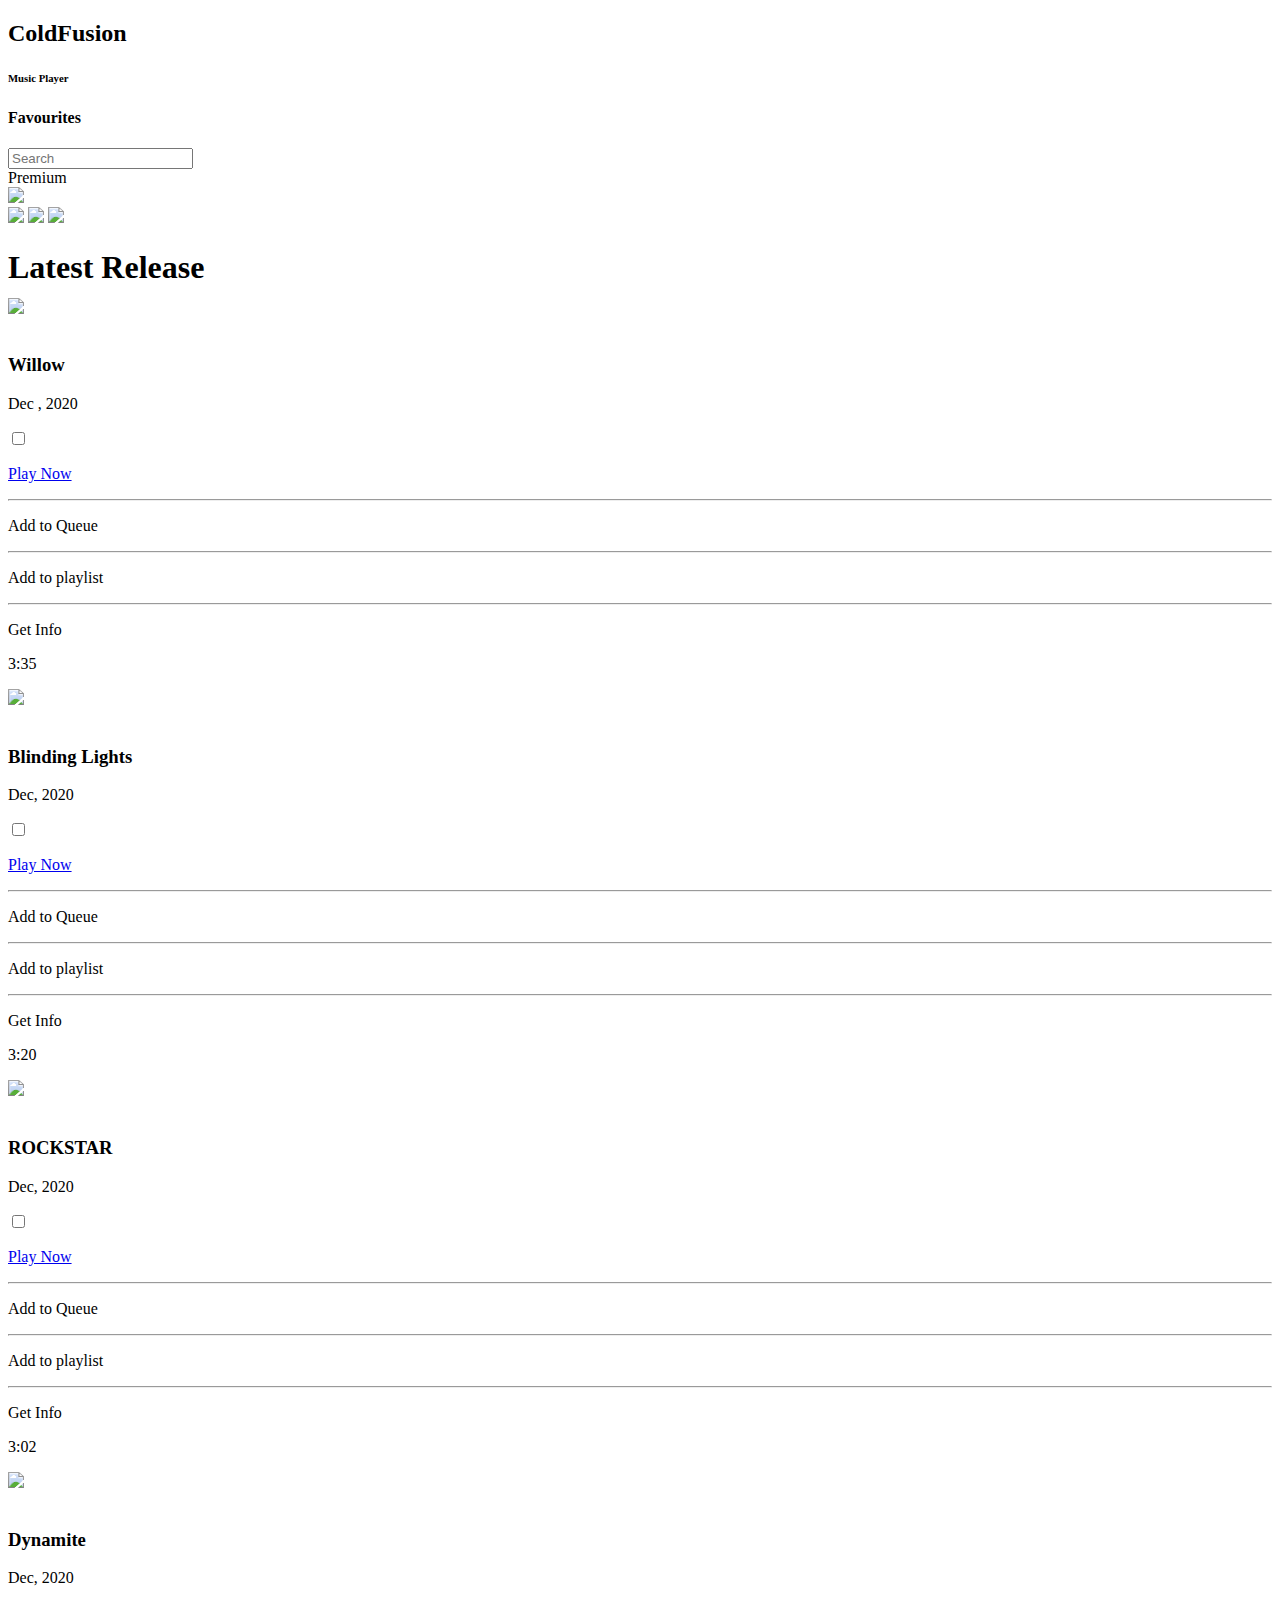
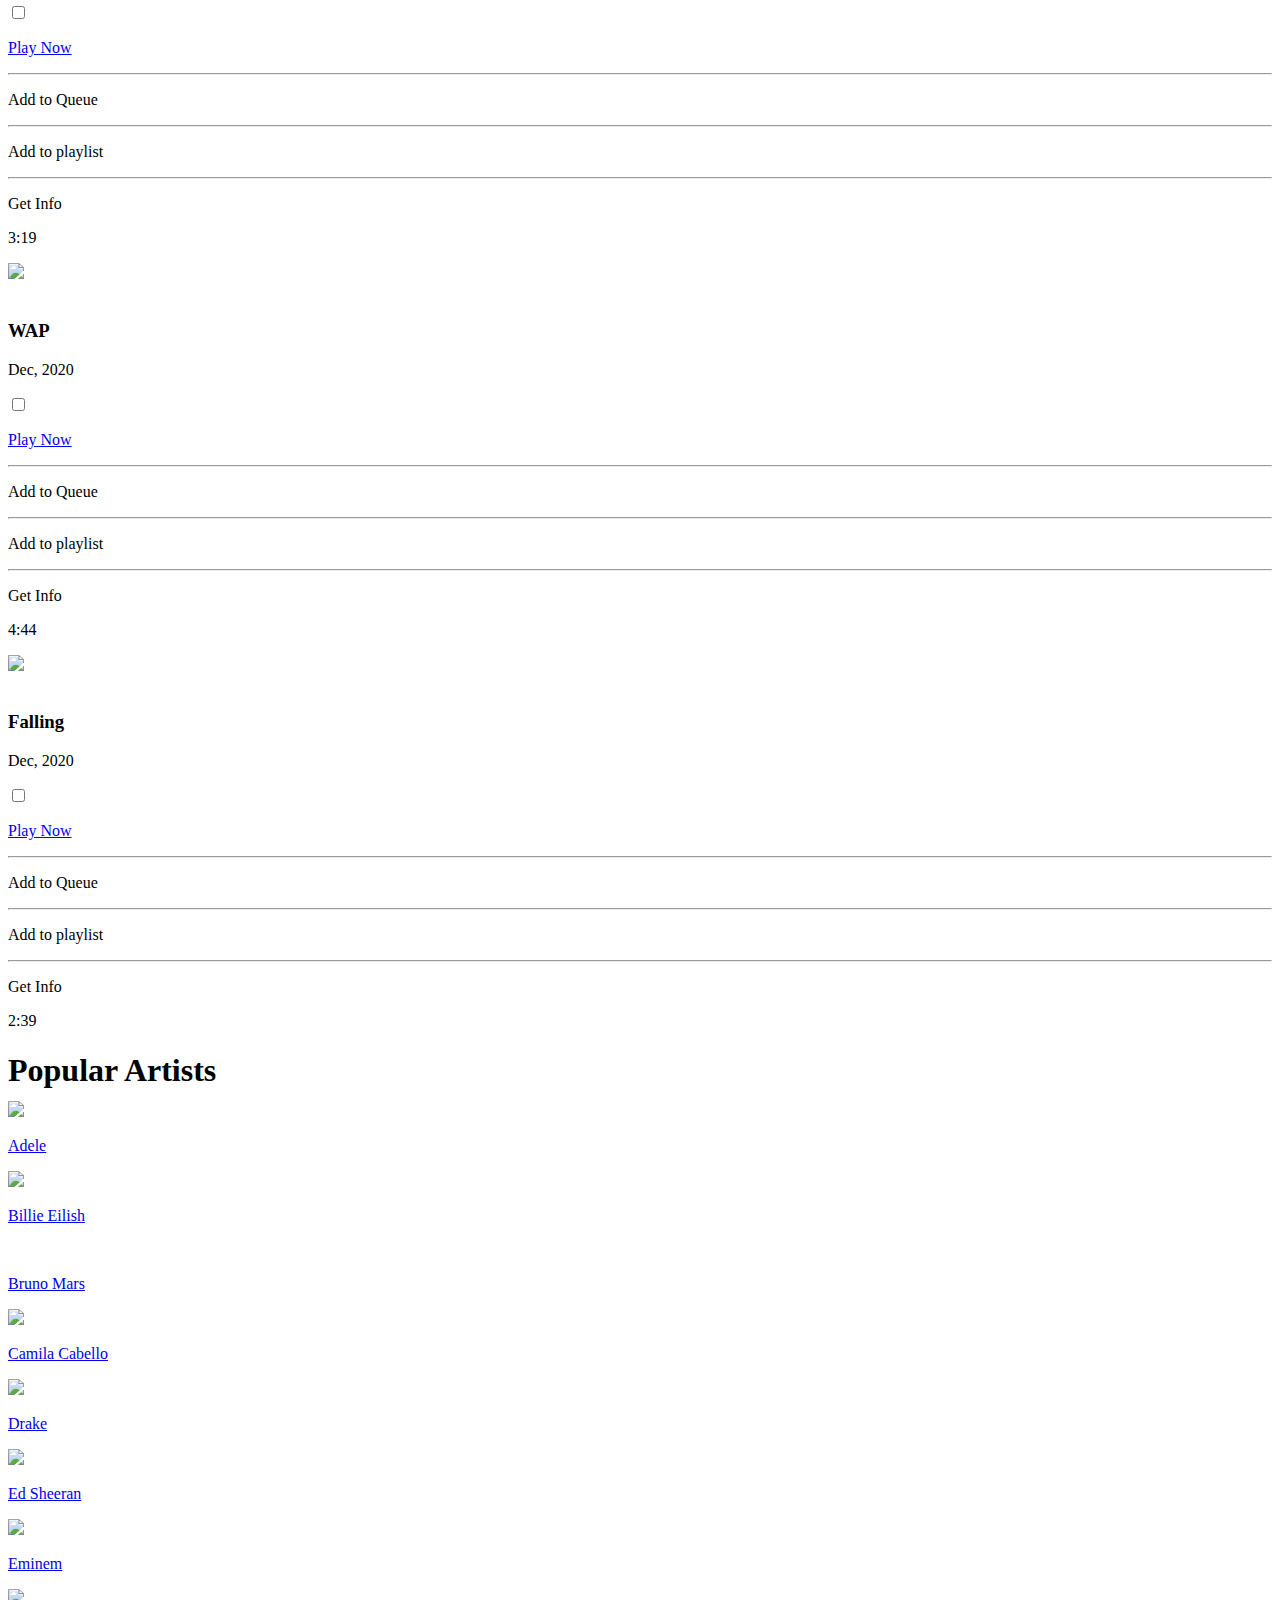
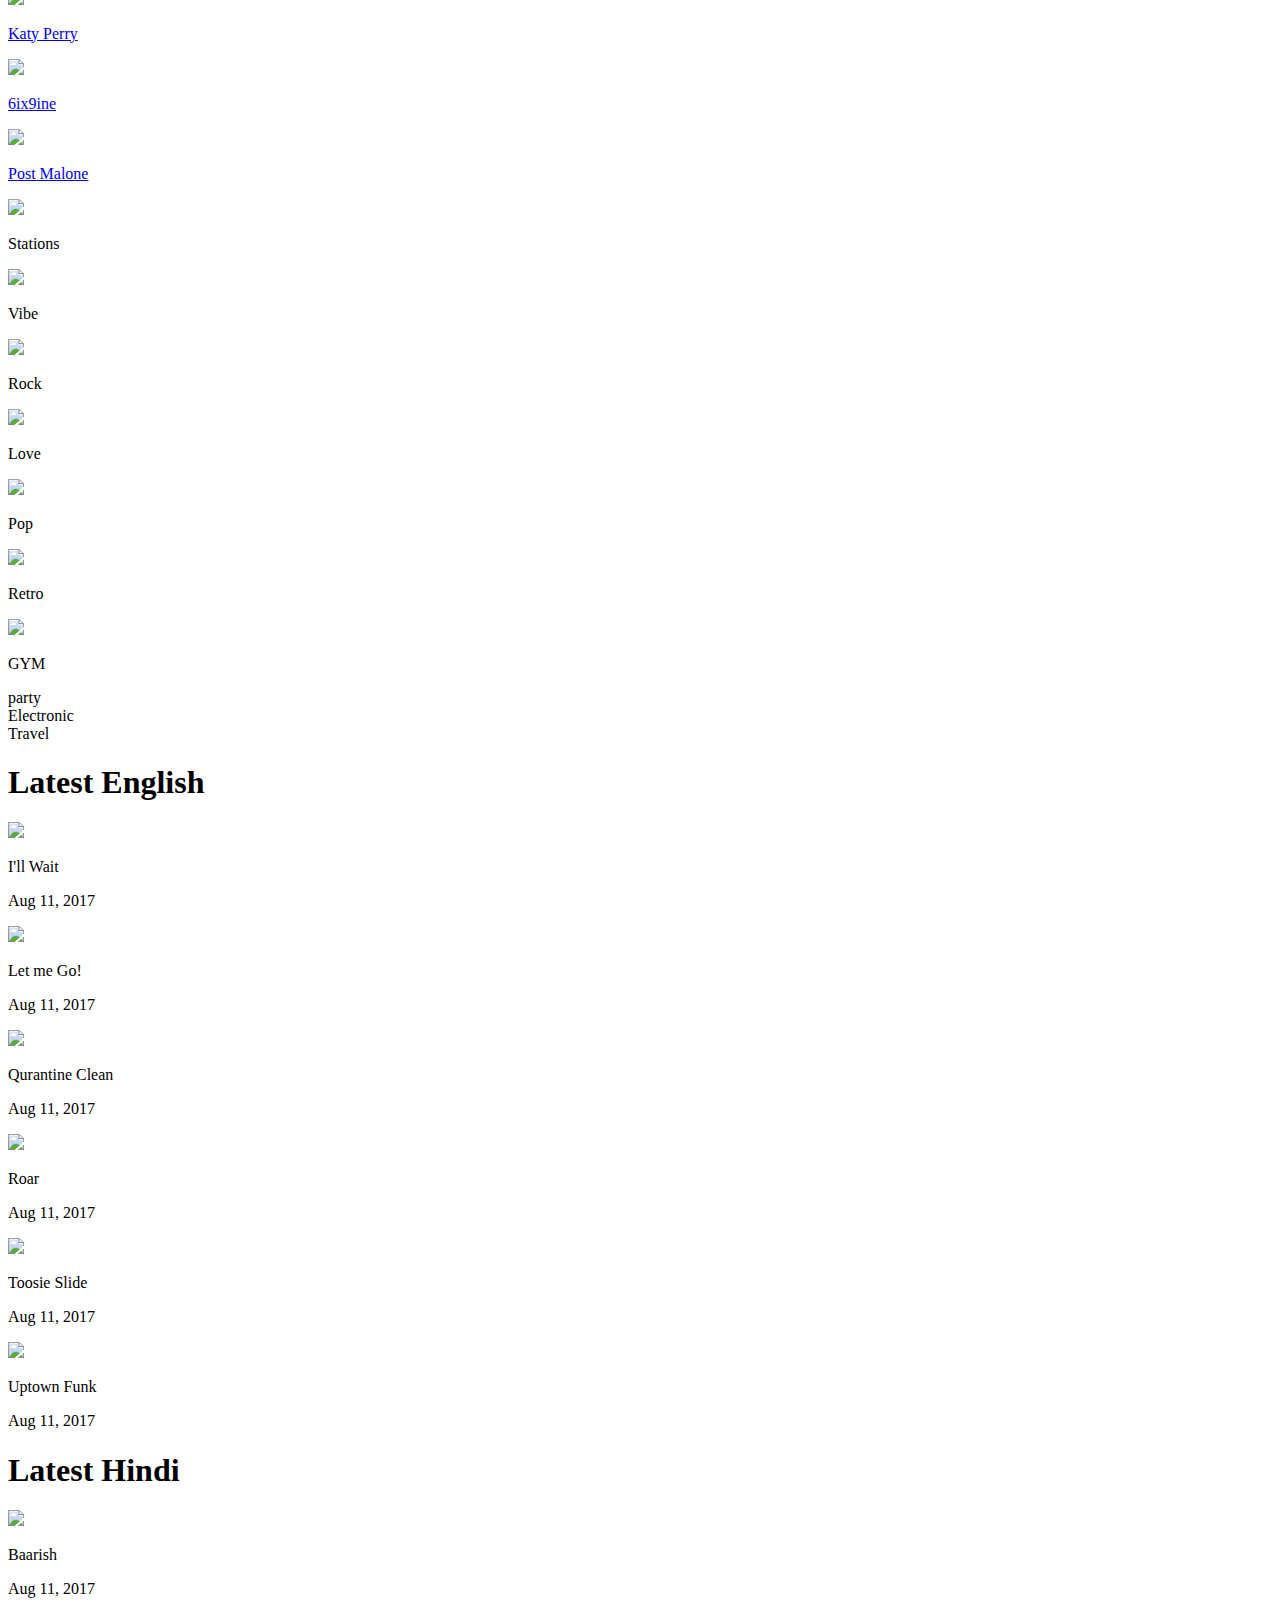
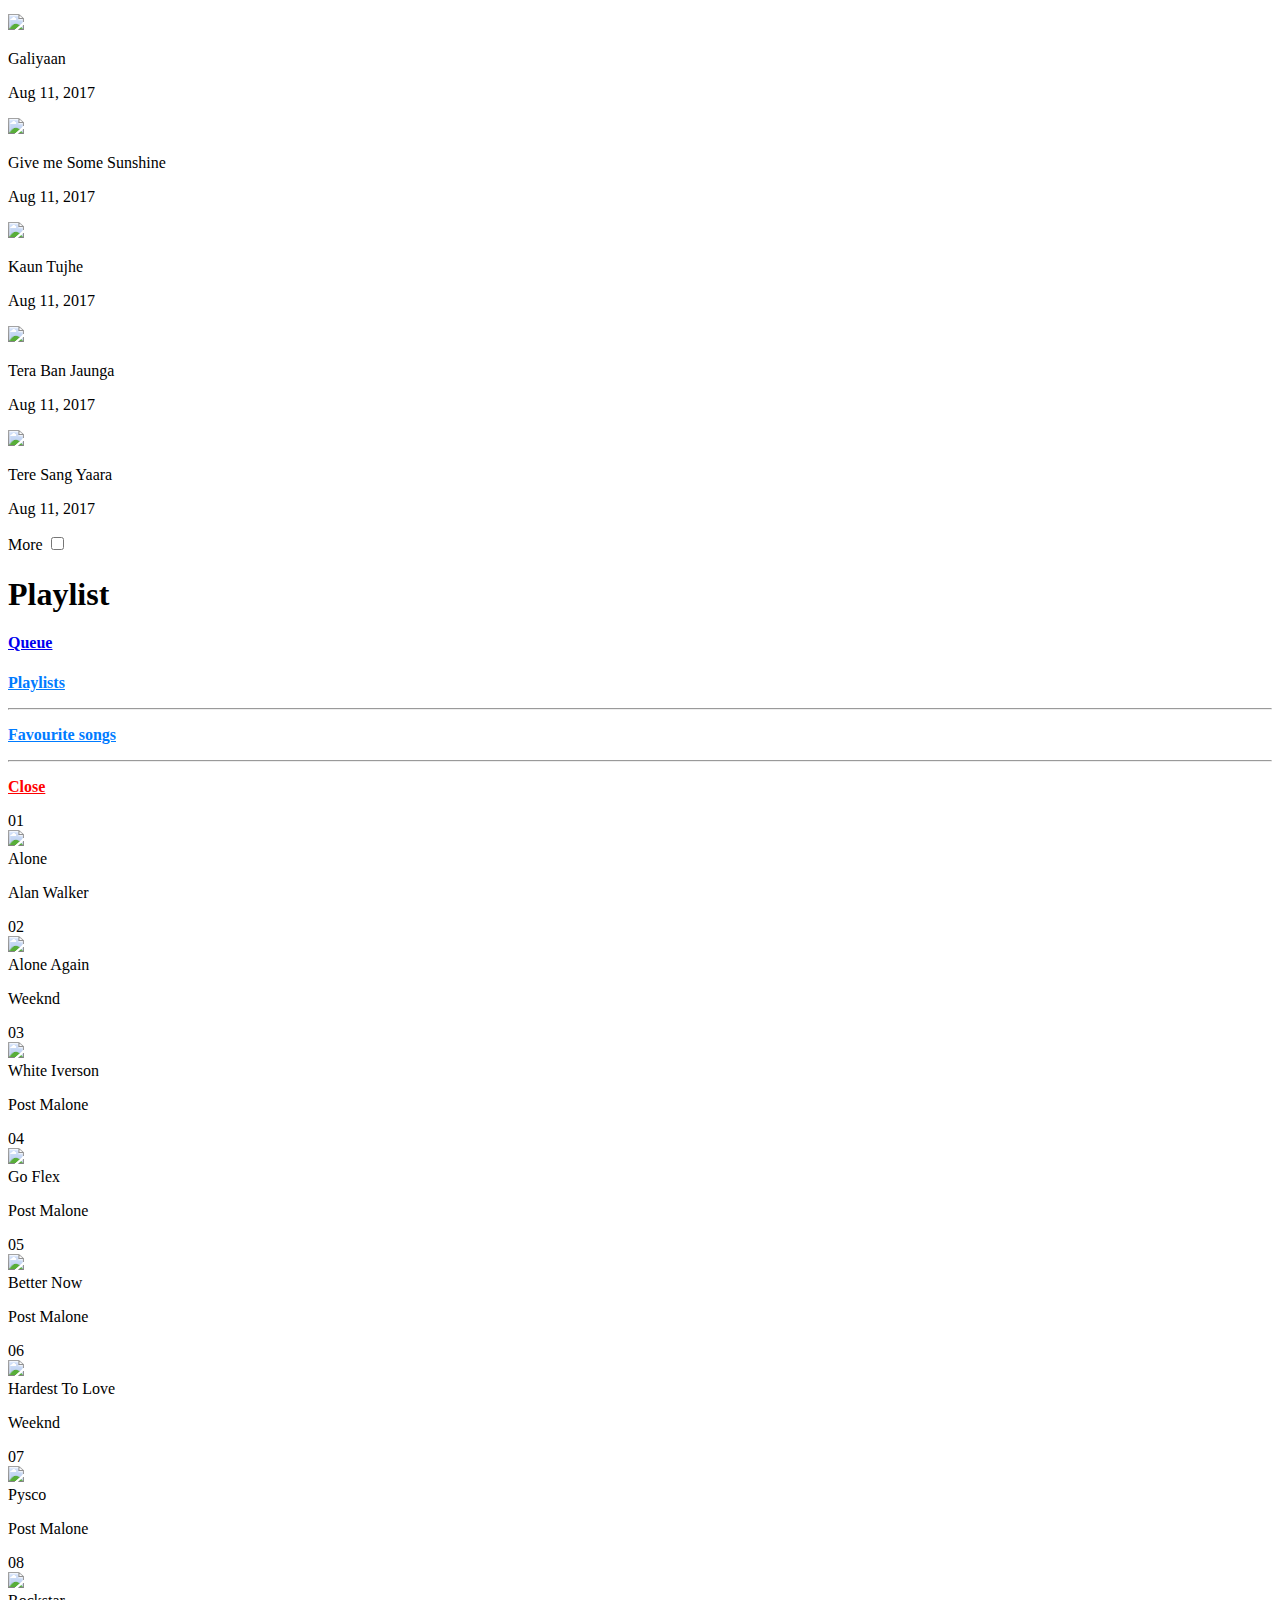
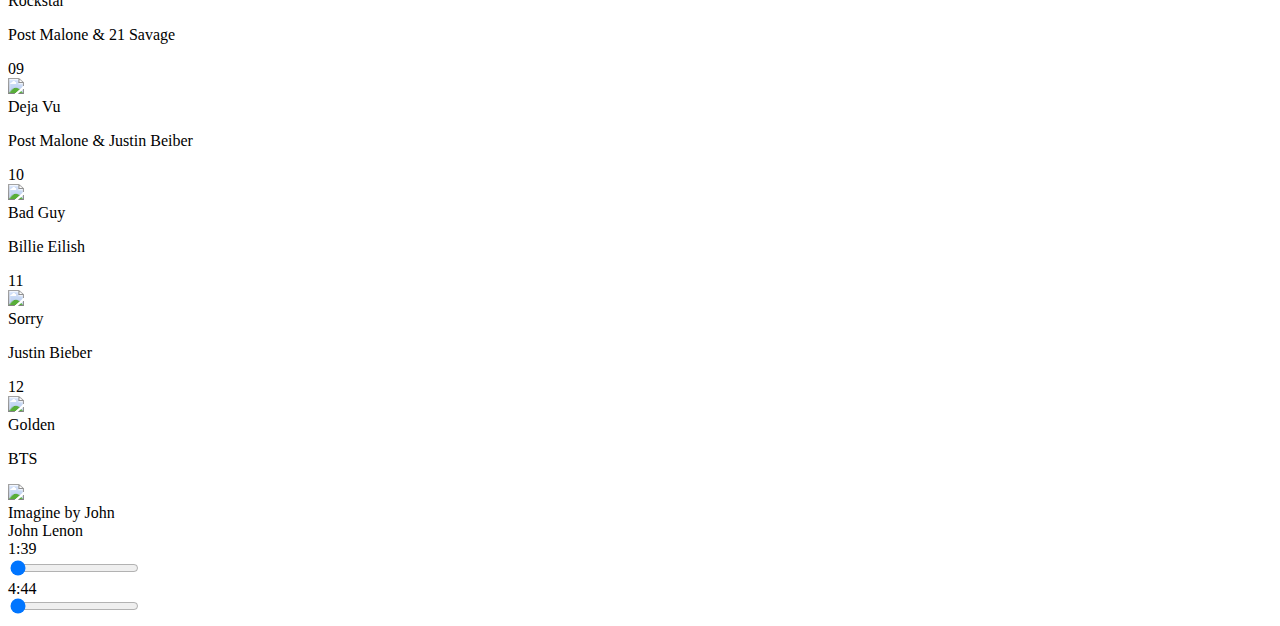
==== index.html @ 22bf4457 "second" ====
<!DOCTYPE html>
<html lang="en">

<head>
    <meta charset="UTF-8">
    <meta name="viewport" content="width=device-width, initial-scale=1.0">
    <title>ColdFusion Music Player</title>
    <!-- it is connected to two stylesheets -->
    <link rel="stylesheet" type="text/css" href="Main.css">
    <!-- <link rel="stylesheet" href="/Main.css"> -->
    <!-- desktop first approach is used for the same. -->
    <!-- this is the style sheet with all the media queries -->
    <link rel="stylesheet" type="text/css" href="/toMakeResponsive.css">
    <!-- this script is just for font awesome fonts -->
    <script src="https://kit.fontawesome.com/2d9b67a497.js" crossorigin="anonymous"></script>
</head>
<!-- body -->

<body>
    <!-- top navigation bar -->
    <nav class="navigation-bar">
        <!--This div contains the logo and title of the page-->
        <div class="title-combo">
            <div class="website-logo">
                <i id="logo" class="rotate fas fa-compact-disc fa-3x"></i>
            </div>
            <div class="website-name">
                <h2>
                    ColdFusion
                </h2>
                <h6>
                    Music Player
                </h6>
            </div>
        </div>
        <!-- this is the animated favourites text -->
        <div class="favs">
            <h4>
                Favourites
            </h4>
        </div>
        <!-- this is for search bar -->
        <div class="search-bar">
            <div>
                <!-- magnifying glass- search icon -->
                <i class="fas fa-search search-ico"></i>
            </div>
            <input type="text" name="search" placeholder="Search">
            <div>
                <!-- mic icon -->
                <i class="fas fa-microphone mic-ico"></i>
            </div>
        </div>
        <!-- this is for notification bell -->
        <div id="premium">
             Premium

        </div>
        <!-- this is for profile picture -->
        <div class="profile-picture">
            <img src="media/profile_picture.png">
        </div>
    </nav>
    <!-- this is the main center part of the page and it is divided into two sections, namely section 1 and section 2-->
    <!-- I have separated these sections using the aside tag for each section -->
    <main>
        <!-- aside section 1 -->
        <aside class="aside section-1">
            <!-- this is for the carousel -->
            <div class="outer-carousel">
                <div class="carousel">
                    <!-- these are the 3 images in the carousel -->
                    <img src="https://a10.gaanacdn.com/gn_img/showcase/6Zxb27K9wN/Zxb2oOgK9w/size_m_1624973444.webp">
                    <img src="https://a10.gaanacdn.com/gn_img/showcase/BZgWoQOK2d/ZgWozZ732d/size_m_1624993210.webp">
                    <img src="https://a10.gaanacdn.com/gn_img/showcase/zLp36PvbrG/Lp36Jwq3rG/size_m_1624380845.webp">
                </div>
            </div>
            <!-- this is the latest release section -->
            <div class="latest-release">
                <h1 style="margin-bottom: 12px;">
                    Latest Release
                </h1>
                <!-- this is the content of the latest release section -->
                <!-- it will contain the "cards" -->
                <div class="latest-release-content">
                    <!-- first card -->
                    <div class="card">
                        <div>
                            <!-- image corresponding to the card -->
                            <img src="media/songs/willow.jpeg">
                            <!-- play button, which will be shown on hover on the card image -->
                            <div class="play-button">
                                <i class="fas fa-play" style="width:45%; height:45%; display:inline-block"></i>
                            </div>
                        </div>
                        <!-- it will contain the name and date of release of the song -->
                        <div class="song-description">
                            <h3>
                                Willow
                            </h3>
                            <p>
                                Dec , 2020
                            </p>
                        </div>
                        <!-- if someone clicks on the three dots, options will be shown to the user for further action -->
                        <div class="options">
                            <label for="latest-release-checkbox"><i class="fas fa-ellipsis-h"></i></label>
                            <input type="checkbox" id="latest-release-checkbox">
                            <div class="latest-release-dropdown">
                                <div class="drop-item">
                                    <!-- if user clicks on play now button, he/she will be taken to the single playlist page -->
                                    <p><i class="fas fa-play-circle"></i> <a href="Single Playlist Screen.html">Play
                                            Now</a></p>
                                </div>
                                <hr>
                                <div class="drop-item">
                                    <p><i class="fas fa-list-ul"></i> Add to Queue</p>
                                </div>
                                <hr>
                                <div class="drop-item">
                                    <p><i class="fas fa-music"></i> Add to playlist</p>
                                </div>
                                <hr>
                                <div class="drop-item">
                                    <p><i class="fas fa-info-circle"></i> Get Info</p>
                                </div>
                            </div>
                            <!-- duration of the song -->
                            <p>
                                3:35
                            </p>
                        </div>
                    </div>
                    <!-- second card -->
                    <div class="card">
                        <div>
                            <img src="media/songs/Weeknd.jpg">
                            <div class="play-button">
                                <i class="fas fa-play" style="width:45%; height:45%; display:inline-block"></i>
                            </div>
                        </div>
                        <div class="song-description">
                            <h3>
                               Blinding Lights
                            </h3>
                            <p>
                                Dec, 2020
                            </p>
                        </div>
                        <div class="options">
                            <label for="latest-release-checkbox2"><i class="fas fa-ellipsis-h"></i></label>
                            <input type="checkbox" id="latest-release-checkbox2">
                            <div class="latest-release-dropdown">
                                <div class="drop-item">
                                    <p><i class="fas fa-play-circle"></i> <a href="Single Playlist Screen.html">Play
                                            Now</a></p>
                                </div>
                                <hr>
                                <div class="drop-item">
                                    <p><i class="fas fa-list-ul"></i> Add to Queue</p>
                                </div>
                                <hr>
                                <div class="drop-item">
                                    <p><i class="fas fa-music"></i> Add to playlist</p>
                                </div>
                                <hr>
                                <div class="drop-item">
                                    <p><i class="fas fa-info-circle"></i> Get Info</p>
                                </div>
                            </div>
                            <p>
                                3:20
                            </p>
                        </div>
                    </div>
                    <!-- third card -->
                    <div class="card">
                        <div>
                            <img src="media/songs/DaBaby.jpg">
                            <div class="play-button">
                                <i class="fas fa-play" style="width:45%; height:45%; display:inline-block"></i>
                            </div>
                        </div>
                        <div class="song-description">
                            <h3>
                                ROCKSTAR
                            </h3>
                            <p>
                                Dec, 2020
                            </p>
                        </div>
                        <div class="options">
                            <label for="latest-release-checkbox3"><i class="fas fa-ellipsis-h"></i></label>
                            <input type="checkbox" id="latest-release-checkbox3">
                            <div class="latest-release-dropdown">
                                <div class="drop-item">
                                    <p><i class="fas fa-play-circle"></i> <a href="Single Playlist Screen.html">Play
                                            Now</a></p>
                                </div>
                                <hr>
                                <div class="drop-item">
                                    <p><i class="fas fa-list-ul"></i> Add to Queue</p>
                                </div>
                                <hr>
                                <div class="drop-item">
                                    <p><i class="fas fa-music"></i> Add to playlist</p>
                                </div>
                                <hr>
                                <div class="drop-item">
                                    <p><i class="fas fa-info-circle"></i> Get Info</p>
                                </div>
                            </div>
                            <p>
                                3:02
                            </p>
                        </div>
                    </div>
                    <!-- fourth card -->
                    <div class="card">
                        <div>
                            <img src="media/songs/dynamite.jpg">
                            <div class="play-button">
                                <i class="fas fa-play" style="width:45%; height:45%; display:inline-block"></i>
                            </div>
                        </div>
                        <div class="song-description">
                            <h3>
                                Dynamite
                            </h3>
                            <p>
                                Dec, 2020
                            </p>
                        </div>
                        <div class="options">
                            <!-- NOTE THAT POSITION OF OPTIONS DIV IS RELATIVE -->
                            <label for="latest-release-checkbox4"><i class="fas fa-ellipsis-h"></i></label>
                            <input type="checkbox" id="latest-release-checkbox4">
                            <div class="latest-release-dropdown">
                                <!-- POSITION OF LATEST RELEASE DROPDOWN IS ABSOLUTE TO THE RELATIVE OPTIONS. THIS IS VERY IMPORTANT AS THE DROPDOWN BOX SHOULD BE PLACED RELATIVE TO THE PARTICULAR ITEM IN THE LATEST RELEASE SECTION. IT SHOULD NOT BE ABSAOLUTE TO THE WHOLE LATEST RELEASE SECTION. THROUGH THIS PROJECT i UNDERSTOOD THE NEED OF POSITION:ABSOLUTE. ABSOLUTE POSITION AND RELATIVE ARE GENERALLY USED TOGETHER-->
                                <div class="drop-item">
                                    <p><i class="fas fa-play-circle"></i> <a href="Single Playlist Screen.html">Play
                                            Now</a></p>
                                </div>
                                <hr>
                                <div class="drop-item">
                                    <p><i class="fas fa-list-ul"></i> Add to Queue</p>
                                </div>
                                <hr>
                                <div class="drop-item">
                                    <p><i class="fas fa-music"></i> Add to playlist</p>
                                </div>
                                <hr>
                                <div class="drop-item">
                                    <p><i class="fas fa-info-circle"></i> Get Info</p>
                                </div>
                            </div>
                            <p>
                                3:19
                            </p>
                        </div>
                    </div>
                    <!-- fifth card -->
                    <div class="card">
                        <div>
                            <img src="media/songs/shit.png">
                            <div class="play-button">
                                <i class="fas fa-play" style="width:45%; height:45%; display:inline-block"></i>
                            </div>
                        </div>
                        <div class="song-description">
                            <h3>
                                WAP
                            </h3>
                            <p>
                                Dec, 2020
                            </p>
                        </div>
                        <div class="options">
                            <label for="latest-release-checkbox5"><i class="fas fa-ellipsis-h"></i></label>
                            <input type="checkbox" id="latest-release-checkbox5">
                            <div class="latest-release-dropdown">
                                <div class="drop-item">
                                    <p><i class="fas fa-play-circle"></i> <a href="Single Playlist Screen.html">Play
                                            Now</a></p>
                                </div>
                                <hr>
                                <div class="drop-item">
                                    <p><i class="fas fa-list-ul"></i> Add to Queue</p>
                                </div>
                                <hr>
                                <div class="drop-item">
                                    <p><i class="fas fa-music"></i> Add to playlist</p>
                                </div>
                                <hr>
                                <div class="drop-item">
                                    <p><i class="fas fa-info-circle"></i> Get Info</p>
                                </div>
                            </div>
                            <p>
                                4:44
                            </p>
                        </div>
                    </div>
                    <!-- sixth card -->
                    <div class="card">
                        <div>
                            <img src="media/songs/falling.jpg">
                            <div class="play-button">
                                <i class="fas fa-play" style="width:45%; height:45%; display:inline-block"></i>
                            </div>
                        </div>
                        <div class="song-description">
                            <h3>
                                Falling
                            </h3>
                            <p>
                                Dec, 2020
                            </p>
                        </div>
                        <div class="options">
                            <label for="latest-release-checkbox6"><i class="fas fa-ellipsis-h"></i></label>
                            <input type="checkbox" id="latest-release-checkbox6">
                            <div class="latest-release-dropdown">
                                <div class="drop-item">
                                    <p><i class="fas fa-play-circle"></i> <a href="Single Playlist Screen.html">Play
                                            Now</a></p>
                                </div>
                                <hr>
                                <div class="drop-item">
                                    <p><i class="fas fa-list-ul"></i> Add to Queue</p>
                                </div>
                                <hr>
                                <div class="drop-item">
                                    <p><i class="fas fa-music"></i> Add to playlist</p>
                                </div>
                                <hr>
                                <div class="drop-item">
                                    <p><i class="fas fa-info-circle"></i> Get Info</p>
                                </div>
                            </div>
                            <p>
                              2:39
                            </p>
                        </div>
                    </div>
                </div>
            </div>
            <!-- this is the popular artists section -->
            <div class="popular-artists">
                <!-- this is the heading of popular artists section -->
                <h1 style="margin-bottom: 12px;">
                    Popular Artists
                </h1>
                <!-- this contains the content of the popular artists section -->
                <div class="popular-artist-content">
                    <!-- if user clicks on any one artist, it will redirect the user to the second page -->
                    <!-- following is the list of artists -->
                    <!-- first artist -->
                    <a href="/singlePlaylist.html">
                        <div>
                            <img src="media/popular artists/adele.jpg">
                            <div><i class="fas fa-play"></i></div>
                            <p>
                                Adele
                            </p>
                        </div>
                    </a>
                    <!-- second artist -->
                    <a href="/singlePlaylist.html">
                        <div>
                            <img src="media/popular artists/billie eilish.jpg">
                            <div><i class="fas fa-play"></i></div>
                            <p>
                                Billie Eilish
                            </p>
                        </div>
                    </a>
                    <!-- third artist -->
                    <a href="/singlePlaylist.html">
                        <div>
                            <img src="media/popular artists/bruno mars.jpg" width="15vw" height="10vw">
                            <div><i class="fas fa-play"></i></div>
                            <p>
                                Bruno Mars
                            </p>
                        </div>
                    </a>
                    <!-- fourth artist -->
                    <a href="/singlePlaylist.html">
                        <div>
                            <img src="media/popular artists/Camila Cabello.jpg">
                            <div><i class="fas fa-play"></i></div>
                            <p>
                                Camila Cabello
                            </p>
                        </div>
                    </a>
                    <!-- fifth artist -->
                    <a href="/singlePlaylist.html">
                        <div>
                            <img src="media/popular artists/drake.jpg">
                            <div><i class="fas fa-play"></i></div>
                            <p>
                                Drake
                            </p>
                        </div>
                    </a>
                    <!-- 6th artist -->
                    <a href="Single Playlist Screen.html">
                        <div>
                            <img src="media/popular artists/ed sheeran.jpg">
                            <div><i class="fas fa-play"></i></div>
                            <p>
                                Ed Sheeran
                            </p>
                        </div>
                    </a><!-- 7th artist -->
                    <a href="/singlePlaylist.html">
                        <div>
                            <img src="media/popular artists/eminem.jpg">
                            <div><i class="fas fa-play"></i></div>
                            <p>
                                Eminem
                            </p>
                        </div>
                    </a><!-- 8th artist -->
                    <a href="/singlePlaylist.html">
                        <div>
                            <img src="media/popular artists/Katy perry.jpg">
                            <div><i class="fas fa-play"></i></div>
                            <p>
                                Katy Perry
                            </p>
                        </div>
                    </a>
                    <!-- 9th artist -->
                    <a href="/singlePlaylist.html">
                        <div>
                            <img src="media/popular artists/sixnine.jpg">
                            <div><i class="fas fa-play"></i></div>
                            <p>
                                6ix9ine
                            </p>
                        </div>
                    </a>
                    <!-- 10th artist -->
                    <a href="/singlePlaylist.html">
                        <div>
                            <img src="media/popular artists/posty.png">
                            <div><i class="fas fa-play"></i></div>
                            <p>
                                Post Malone
                            </p>
                        </div>
                    </a>
                </div>
            </div>
            <!-- this is the music themes part, the one with the tri-gradient background -->
            <div class="music-themes">
                <!-- this div will be the logo of music themes, see the output, the one with 3 squares/rects  -->
                <!-- the logo with orange, green and yellow color -->
                <div class="stations">
                    <div id="div1">
                        <div id="div2">
                            <div id="div3">
                                <img src="media/website_logo.png">
                                <p>Stations</p>
                            </div>
                        </div>
                    </div>
                </div>
                <!-- this is the content part of them themes -->
                <!-- the one which changes colors on hover -->
                <div class="theme-main">
                    <div class="theme-content">
                        <img src="media/music themes/chill.jpg">
                        <p>Vibe</p>
                    </div>
                    <div class="theme-content">
                        <img src="media/music themes/rock.jpg">
                        <p>Rock</p>
                    </div>
                    <div class="theme-content">
                        <img src="media/music themes/love.jpg">
                        <p>Love</p>
                    </div>
                    <div class="theme-content">
                        <img src="media/music themes/pop.jpg">
                        <p>Pop</p>
                    </div>
                    <div class="theme-content">
                        <img src="media/music themes/retro.jpg">
                        <p>Retro</p>
                    </div>
                    <div class="theme-content">
                        <img src="media/music themes/workout.jpg">
                        <p>GYM</p>
                    </div>
                </div>
            </div>
            <!-- this is another themes portion, that electronic, party and road theme -->
            <div class="music-themes-2">
                <!-- 3 divs content -->
                <div class="outer-div">
                    <div class="inner-div">
                        <span>party</span>
                    </div>
                </div>
                <div class="outer-div">
                    <div class="inner-div">
                        <span>Electronic</span>
                    </div>
                </div>
                <div class="outer-div">
                    <div class="inner-div">
                        <span>Travel</span>
                    </div>
                </div>
            </div>
            <!-- div over -->
            <!-- this div contains the language section of the page -->
            <!-- "language class is common to both hindi and english sections" -->
            <!-- in this way redundancy is handled. considering the re-usability of the code -->
            <div class="language english">
                <!-- latest english section -->
                <h1 class="language-heading">
                    Latest English
                </h1>
                <!-- contents of latest english -->
                <div class="language-content">
                    <div>
                        <img src="media/latest english/I'll Wait.jpg">
                        <p>I'll Wait</p>
                        <p>Aug 11, 2017</p>
                    </div>
                    <div>
                        <img src="media/latest english/let me go.jpg">
                        <p>Let me Go!</p>
                        <p>Aug 11, 2017</p>
                    </div>
                    <div>
                        <img src="media/latest english/qurantine clean.jpg">
                        <p>Qurantine Clean</p>
                        <p>Aug 11, 2017</p>
                    </div>
                    <div>
                        <img src="media/latest english/roar.jpg">
                        <p>Roar</p>
                        <p>Aug 11, 2017</p>
                    </div>
                    <div>
                        <img src="media/latest english/toosie slide.jpg">
                        <p>Toosie Slide</p>
                        <p>Aug 11, 2017</p>
                    </div>
                    <div>
                        <img src="media/latest english/uptown funk.png">
                        <p>Uptown Funk</p>
                        <p>Aug 11, 2017</p>
                    </div>
                </div>
            </div>
            <!-- this is the hindi section -->
            <div class="language hindi">
                <!-- hindi section heading -->
                <h1 class="language-heading">
                    Latest Hindi
                </h1>
                <!-- hindi section contents -->
                <div class="language-content">

                    <div>
                        <img src="media/latest hindi/baarish.jpeg">
                        <p>Baarish</p>
                        <p>Aug 11, 2017</p>
                    </div>
                    <div>
                        <img src="media/latest hindi/galiyaan.jpg">
                        <p>Galiyaan</p>
                        <p>Aug 11, 2017</p>
                    </div>
                    <div>
                        <img src="media/latest hindi/giveme some sunshine.jpg">
                        <p>Give me Some Sunshine</p>
                        <p>Aug 11, 2017</p>
                    </div>
                    <div>
                        <img src="media/latest hindi/kaun tujhe.jpg">
                        <p>Kaun Tujhe</p>
                        <p>Aug 11, 2017</p>
                    </div>
                    <div>
                        <img src="media/latest hindi/tera ban jaunga.jpg">
                        <p>Tera Ban Jaunga</p>
                        <p>Aug 11, 2017</p>
                    </div>
                    <div>
                        <img src="media/latest hindi/tere sang yara.jpg">
                        <p>Tere Sang Yaara</p>
                        <p>Aug 11, 2017</p>
                    </div>
                </div>
            </div>
        </aside>
        <!-- one aside section is complete -->
        <!-- now the second aside section will start from here -->
        <!-- the page is responsive. please try reducing the width of the page -->
        <!-- the aside section will collapse and a "more button will be shown to you." -->
        <!-- clicking on this more button, you will be shown the aside section 2  -->
        <!-- its position will be absolute at lower resolutions -->
        <!-- this is the label for that more button -->
        <label for="more"><i class="fas fa-angle-double-left"></i>More</label>
        <!-- this is that more button -->
        <!-- and this is the check box. this will always be hidden -->
        <!-- check the stylesheet_main.css when the label is clicked, this checkbox will be checked -->
        <!-- which will invoke the aside section 2 on lower resolutions -->
        <input type="checkbox" id="more">
        <!-- here starts the section 2 of our page -->
        <aside class="aside section-2">
            <!-- this is the section heading part. the heading will be static -->
            <div class="heading">
                <h1>Playlist</h1>
                <h4>
                    <a href="#queue-option-box">Queue <i class="fas fa-chevron-circle-down"></i></a>
                </h4>
            </div>
            <!-- this is the queue box which will be shown when the user clicks on the Queue button -->
            <!-- it will have 3 options, playlists, favourite songs and Close button. it will close when one clicks on the close button. -->
            <div class="queue-options" id="queue-option-box">
                <p><a href style="color:#007bff; font-weight:bolder;">Playlists</a></p>
                <hr>
                <p><a href style="color:#007bff; font-weight:bolder;">Favourite songs</a></p>
                <hr>
                <p><a href="#" style="color:red; font-weight:bolder;">Close</a></p>
            </div>
            <!-- this is the content of the playlist. it will be dynamic. -->
            <div class="playlist-content">
                <!-- first playlist item -->
                <div class=playlist-item>
                    <div class="left-content">
                        <!-- index -->
                        <div style="margin-right:4px;">
                            01
                        </div>
                        <div class="coverer">
                            <!-- coverer class is for those items which when hovered will show an effect -->
                            <!-- in this effect, when the user hovers on the item, it will show black background -->
                            <!-- with opacity value less than 1 and a play button icon at the center -->
                            <img src="media/playlist/austin-neill-kKlVSrFbjYY-unsplash.jpg">
                            <div class="play-button">
                                <i class="fas fa-play" aria-hidden="true"></i>
                            </div>
                        </div>
                        <!-- name and author of the song -->
                        <div>
                            <div>
                                Alone
                            </div>
                            <p>
                                Alan Walker
                            </p>
                        </div>
                    </div>
                    <!-- like button -->
                    <div class="right-content">
                        <i class="far fa-heart"></i>
                    </div>
                </div>
                <!-- second playlist item -->
                <div class=playlist-item>
                    <div class="left-content">
                        <div style="margin-right:4px;">
                            02
                        </div>
                        <div class="coverer">
                            <img src="media/playlist/after.jpg">
                            <div class="play-button">
                                <i class="fas fa-play" aria-hidden="true"></i>
                            </div>
                        </div>
                        <div>
                            <div>
                                Alone Again
                            </div>
                            <p>
                                Weeknd
                            </p>
                        </div>
                    </div>
                    <div class="right-content">
                        <i class="far fa-heart"></i>
                    </div>
                </div>
                <!-- third playlist item -->
                <div class=playlist-item>
                    <div class="left-content">
                        <div style="margin-right:4px;">
                            03
                        </div>
                        <div class="coverer">
                            <img src="media/playlist/stoney.jpg">
                            <div class="play-button">
                                <i class="fas fa-play" aria-hidden="true"></i>
                            </div>
                        </div>
                        <div>
                            <div>
                                White Iverson
                            </div>
                            <p>
                                Post Malone
                            </p>
                        </div>
                    </div>
                    <div class="right-content">
                        <i class="far fa-heart"></i>
                    </div>
                </div>
                <!-- fourth playlist item -->
                <div class=playlist-item>
                    <div class="left-content">
                        <div style="margin-right:4px;">
                            04
                        </div>
                        <div class="coverer">
                            <img src="media/playlist/stoney.jpg">
                            <div class="play-button">
                                <i class="fas fa-play" aria-hidden="true"></i>
                            </div>
                        </div>
                        <div>
                            <div>
                                Go Flex
                            </div>
                            <p>
                                Post Malone
                            </p>
                        </div>
                    </div>
                    <div class="right-content">
                        <i class="far fa-heart"></i>
                    </div>
                </div>
                <!-- fifth playlist item -->
                <div class=playlist-item>
                    <div class="left-content">
                        <div style="margin-right:4px;">
                            05
                        </div>
                        <div class="coverer">
                            <img src="media/playlist/stoney.jpg">
                            <div class="play-button">
                                <i class="fas fa-play" aria-hidden="true"></i>
                            </div>
                        </div>
                        <div>
                            <div>
                                Better Now
                            </div>
                            <p>
                                Post Malone
                            </p>
                        </div>
                    </div>
                    <div class="right-content">
                        <i class="far fa-heart"></i>
                    </div>
                </div>
                <!-- sixth playlist item -->
                <div class=playlist-item>
                    <div class="left-content">
                        <div style="margin-right:4px;">
                            06
                        </div>
                        <div class="coverer">
                            <img src="media/playlist/after.jpg">
                            <div class="play-button">
                                <i class="fas fa-play" aria-hidden="true"></i>
                            </div>
                        </div>
                        <div>
                            <div>
                                Hardest To Love
                            </div>
                            <p>
                                Weeknd
                            </p>
                        </div>
                    </div>
                    <div class="right-content">
                        <i class="far fa-heart"></i>
                    </div>
                </div>
                <!-- seventh playlist item -->
                <div class=playlist-item>
                    <div class="left-content">
                        <div style="margin-right:4px;">
                            07
                        </div>
                        <div class="coverer">
                            <img src="media/playlist/beer.jpg">
                            <div class="play-button">
                                <i class="fas fa-play" aria-hidden="true"></i>
                            </div>
                        </div>
                        <div>
                            <div>
                                Pysco
                            </div>
                            <p>
                                Post Malone
                            </p>
                        </div>
                    </div>
                    <div class="right-content">
                        <i class="far fa-heart"></i>
                    </div>
                </div>
                <!-- eighth playlist item -->
                <div class=playlist-item>
                    <div class="left-content">
                        <div style="margin-right:4px;">
                            08
                        </div>
                        <div class="coverer">
                            <img src="media/playlist/beer.jpg">
                            <div class="play-button">
                                <i class="fas fa-play" aria-hidden="true"></i>
                            </div>
                        </div>
                        <div>
                            <div>
                                Rockstar
                            </div>
                            <p>
                               Post Malone & 21 Savage
                            </p>
                        </div>
                    </div>
                    <div class="right-content">
                        <i class="far fa-heart"></i>
                    </div>
                </div>
                <!-- ninth playlist item -->
                <div class=playlist-item>
                    <div class="left-content">
                        <div style="margin-right:4px;">
                            09
                        </div>
                        <div class="coverer">
                            <img src="media/playlist/stoney.jpg">
                            <div class="play-button">
                                <i class="fas fa-play" aria-hidden="true"></i>
                            </div>
                        </div>
                        <div>
                            <div>
                                Deja Vu
                            </div>
                            <p>
                                Post Malone & Justin Beiber
                            </p>
                        </div>
                    </div>
                    <div class="right-content">
                        <i class="far fa-heart"></i>
                    </div>
                </div>
                <!-- tenth playlist item -->
                <div class=playlist-item>
                    <div class="left-content">
                        <div style="margin-right:4px;">
                            10
                        </div>
                        <div class="coverer">
                            <img src="media/popular artists/billie eilish.jpg">
                            <div class="play-button">
                                <i class="fas fa-play" aria-hidden="true"></i>
                            </div>
                        </div>
                        <div>
                            <div>
                                Bad Guy
                            </div>
                            <p>
                                Billie Eilish
                            </p>
                        </div>
                    </div>
                    <div class="right-content">
                        <i class="far fa-heart"></i>
                    </div>
                </div>
                <!-- eleventh playlist item -->
                <div class=playlist-item>
                    <div class="left-content">
                        <div style="margin-right:4px;">
                            11
                        </div>
                        <div class="coverer">
                            <img src="media/songs/sorry.jpg">
                            <div class="play-button">
                                <i class="fas fa-play" aria-hidden="true"></i>
                            </div>
                        </div>
                        <div>
                            <div>
                                Sorry
                            </div>
                            <p>
                                Justin Bieber
                            </p>
                        </div>
                    </div>
                    <div class="right-content">
                        <i class="far fa-heart"></i>
                    </div>
                </div>
                <!-- twelfth playlist item -->
                <div class=playlist-item>
                    <div class="left-content">
                        <div style="margin-right:4px;">
                            12
                        </div>
                        <div class="coverer">
                            <img src="https://images-wixmp-ed30a86b8c4ca887773594c2.wixmp.com/f/166e992b-4534-4bd8-bb41-3be395f82cde/daojfrr-facc1540-40b8-455f-b8b6-ba4f14738b32.png/v1/fill/w_894,h_894,q_75,strp/bts___wings_by_goldendesigncover-daojfrr.png?token=eyJ0eXAiOiJKV1QiLCJhbGciOiJIUzI1NiJ9.[base64].VXwplpd8rbngUYyW306GbKo_PdH8B_g3gw3fr1V0Mes">
                            <div class="play-button">
                                <i class="fas fa-play" aria-hidden="true"></i>
                            </div>
                        </div>
                        <div>
                            <div>
                                Golden
                            </div>
                            <p>
                                BTS
                            </p>
                        </div>
                    </div>
                    <div class="right-content">
                        <i class="far fa-heart"></i>
                    </div>
                </div>
            </div>
        </aside>
    </main>
    <!-- main part of the page is over. -->
    <!-- this is the footer part. -->
    <!-- its position will be fixed to the screen bottom. -->
    <footer>
        <div class="active-song-description">
            <!-- song image -->
            <div id="song-image">
                <img src="media/latest english/roar.jpg">
            </div>
            <!-- song name and author -->
            <div class="song-desc">
                <div>
                    Imagine by John
                </div>
                <div>
                    John Lenon
                </div>
                <!-- heart icon and ban icon -->
            </div>
            <div class="heart-and-ban-icon">
                <span>
                    <i class="far fa-heart"></i>
                </span>
                <span>
                    <i class="fas fa-ban"></i>
                </span>
            </div>
        </div>
        <!-- these are the main player controls -->
        <div class="player">
            <div class="controls">
                <div><i class="fas fa-random"></i></div>
                <div><i class="fas fa-step-backward"></i></div>
                <div><i class="fas fa-pause-circle"></i></div>
                <div><i class="fas fa-step-forward"></i></div>
                <div><i class="fas fa-redo"></i></div>
            </div>
            <!-- this is the slider -->
            <div id="slider">
                <!-- current time -->
                <div class="time">
                    1:39
                </div>
                <div class="slidecontainer">
                    <input type="range" min="0" max="100" value="0" class="slider" id="myRange">
                </div>
                <!-- total time -->
                <div class="time">
                    4:44
                </div>
            </div>
        </div>
        <!-- other icons including the volume slider and all -->
        <div class="extras">
            <div>
                <i class="fas fa-list-ul"></i>
            </div>
            <div>
                <i class="fas fa-laptop"></i>
            </div>
            <div>
                <i class="fas fa-volume-up"></i>
            </div>
            <div class="slidecontainer" style="width:30%;">
                <input type="range" min="0" max="100" value="0" class="slider" id="myRange" style="margin-top:0px;">
            </div>
            <div>
                <i class="fas fa-expand-alt"></i>
            </div>
        </div>
    </footer>
</body>

</html>
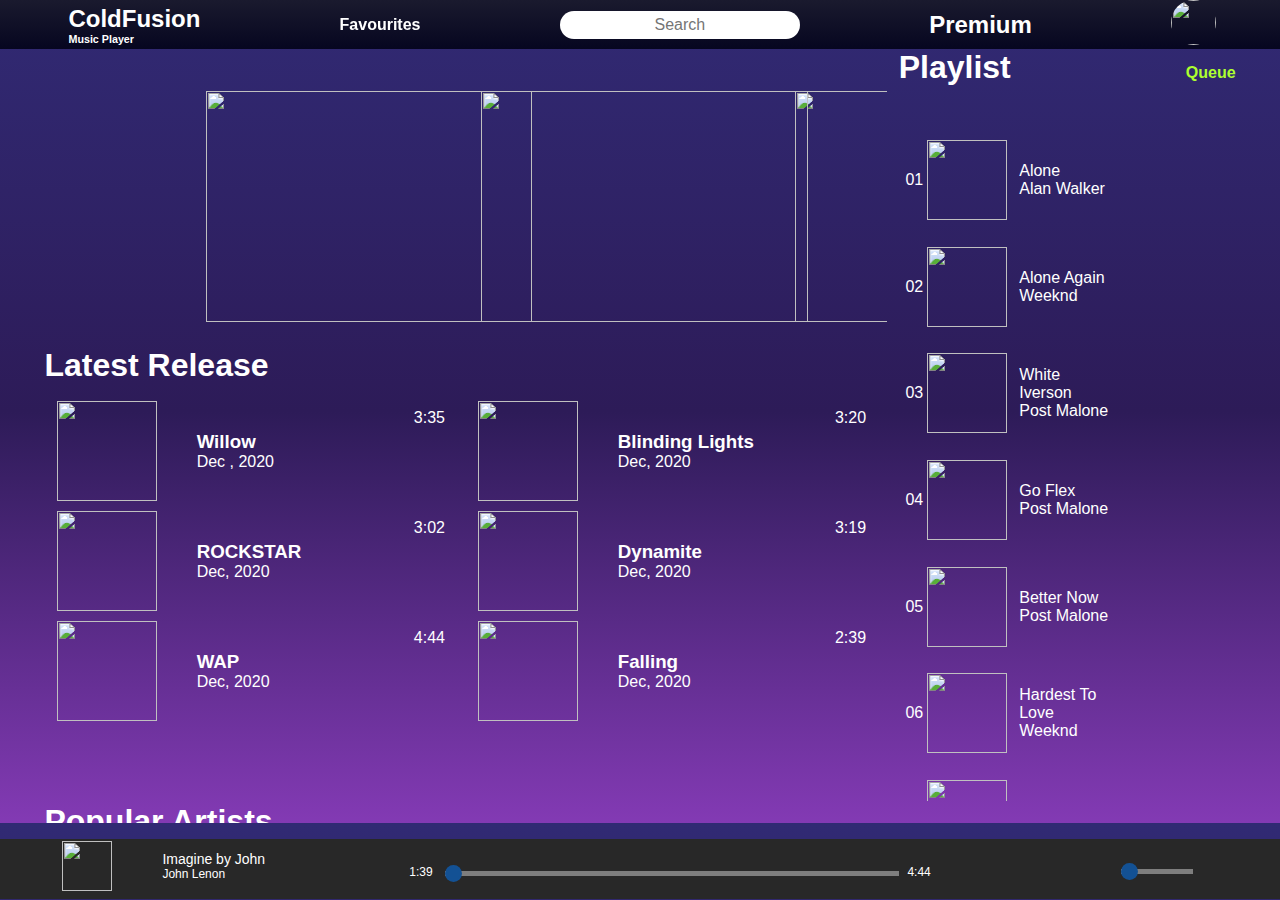
==== commit 4ad58adc: "final commit" ====
--- a/index.html
+++ b/index.html
@@ -6,11 +6,11 @@
     <meta name="viewport" content="width=device-width, initial-scale=1.0">
     <title>ColdFusion Music Player</title>
     <!-- it is connected to two stylesheets -->
-    <link rel="stylesheet" type="text/css" href="Main.css">
+    <link rel="stylesheet" type="text/css" href="/css/Main.css">
     <!-- <link rel="stylesheet" href="/Main.css"> -->
     <!-- desktop first approach is used for the same. -->
     <!-- this is the style sheet with all the media queries -->
-    <link rel="stylesheet" type="text/css" href="/toMakeResponsive.css">
+    <link rel="stylesheet" type="text/css" href="/css/toMakeResponsive.css">
     <!-- this script is just for font awesome fonts -->
     <script src="https://kit.fontawesome.com/2d9b67a497.js" crossorigin="anonymous"></script>
 </head>
@@ -356,7 +356,7 @@
                     <!-- if user clicks on any one artist, it will redirect the user to the second page -->
                     <!-- following is the list of artists -->
                     <!-- first artist -->
-                    <a href="/singlePlaylist.html">
+                    <a href="/pages/singlePlaylist.html">
                         <div>
                             <img src="media/popular artists/adele.jpg">
                             <div><i class="fas fa-play"></i></div>
@@ -366,7 +366,7 @@
                         </div>
                     </a>
                     <!-- second artist -->
-                    <a href="/singlePlaylist.html">
+                    <a href="/pages/singlePlaylist.html">
                         <div>
                             <img src="media/popular artists/billie eilish.jpg">
                             <div><i class="fas fa-play"></i></div>
@@ -376,7 +376,7 @@
                         </div>
                     </a>
                     <!-- third artist -->
-                    <a href="/singlePlaylist.html">
+                    <a href="/pages/singlePlaylist.html">
                         <div>
                             <img src="media/popular artists/bruno mars.jpg" width="15vw" height="10vw">
                             <div><i class="fas fa-play"></i></div>
@@ -386,7 +386,7 @@
                         </div>
                     </a>
                     <!-- fourth artist -->
-                    <a href="/singlePlaylist.html">
+                    <a href="/pages/singlePlaylist.html">
                         <div>
                             <img src="media/popular artists/Camila Cabello.jpg">
                             <div><i class="fas fa-play"></i></div>
@@ -396,7 +396,7 @@
                         </div>
                     </a>
                     <!-- fifth artist -->
-                    <a href="/singlePlaylist.html">
+                    <a href="/pages/singlePlaylist.html">
                         <div>
                             <img src="media/popular artists/drake.jpg">
                             <div><i class="fas fa-play"></i></div>
@@ -415,7 +415,7 @@
                             </p>
                         </div>
                     </a><!-- 7th artist -->
-                    <a href="/singlePlaylist.html">
+                    <a href="/pages/singlePlaylist.html">
                         <div>
                             <img src="media/popular artists/eminem.jpg">
                             <div><i class="fas fa-play"></i></div>
@@ -424,7 +424,7 @@
                             </p>
                         </div>
                     </a><!-- 8th artist -->
-                    <a href="/singlePlaylist.html">
+                    <a href="/pages/singlePlaylist.html">
                         <div>
                             <img src="media/popular artists/Katy perry.jpg">
                             <div><i class="fas fa-play"></i></div>
@@ -434,7 +434,7 @@
                         </div>
                     </a>
                     <!-- 9th artist -->
-                    <a href="/singlePlaylist.html">
+                    <a href="/pages/singlePlaylist.html">
                         <div>
                             <img src="media/popular artists/sixnine.jpg">
                             <div><i class="fas fa-play"></i></div>
@@ -444,7 +444,7 @@
                         </div>
                     </a>
                     <!-- 10th artist -->
-                    <a href="/singlePlaylist.html">
+                    <a href="/pages/singlePlaylist.html">
                         <div>
                             <img src="media/popular artists/posty.png">
                             <div><i class="fas fa-play"></i></div>
--- a/css/Main.css
+++ b/css/Main.css
@@ -0,0 +1,1022 @@
+:root {
+	/* trying various background colors and images and gradients */
+	/* --background-image: linear-gradient(-90deg, #2E3192 , #1BFFFF); */
+	/* --background-image: linear-gradient(-90deg, #D4145A , #FBB03B); */
+	/* --background-image: linear-gradient(-90deg, #662D8C , #ED1E79); best one till now */
+	/* --background-image: linear-gradient(-90deg, #FF512F , #DD2476); */
+	/* --background-image: linear-gradient(-90deg, #C33764 , #1D2671); */ /* suitable for the text */
+	/* --background-image: linear-gradient(90deg, #764BA2 , #667EEA); */
+	/* trying other combinations */
+	/* --background-image: linear-gradient(90deg, #8E0E00 , #1F1C18); it was also looking decent */
+	/* --background-image: linear-gradient(90deg, #fc00ff , #00dbde); */
+
+	/* now trying combination of 3 colors */
+	/* --background-image: linear-gradient(90deg,#833ab4, #fd1d1d, #fcb045); */
+	/* --background-image: linear-gradient(90deg,#21D4FD, #B721FF); */
+	/* --background-image:url("background_image/2725544.jpg"); */
+
+	--background-image: linear-gradient(#312a74, #2d1b58,#833ab4);
+	--music-themes-background-image:  linear-gradient(rgb(26, 26, 46), rgb(6, 6, 32));
+}
+body {
+	background-image: var(--background-image);
+	margin: 0px;
+	font-family: "Segoe UI", Arial, sans-serif;
+	color: white;
+}
+/* removing margin for all the textual elements */
+ h1,
+h2,
+h3,
+h4,
+h5,
+h6,
+p {
+	margin: 0px; 
+} 
+/* removing all the styles from the links and formatting them white */
+a {
+	text-decoration: none;
+	color: white;
+}
+/* top navigation bar */
+.navigation-bar {
+	height: auto;
+	width: auto;
+	background-image: linear-gradient(rgb(26, 26, 46), rgb(6, 6, 32));
+	display: flex;
+	flex-direction: row;
+	flex-wrap: wrap;
+	justify-content: space-between;
+	align-items: center;
+	box-sizing: border-box;
+	padding-left: 5%;
+	padding-right: 5%;
+	transition: all ease-in-out 1s; /* when the navbar loads, every property transits for 1s */
+}
+/* all the divs inside the navigation bar should be placed side by side*/
+.navigation-bar > div {
+	display: inline-block;
+}
+/* animation for the website logo */
+/* @keyframes rotating {
+	0% {
+		transform: rotate(0deg);
+	}
+	100% {
+		transform: rotate(360deg);
+	}
+} */
+
+ /* animation for ColdFusion logo  */
+ @keyframes rotation {
+    from {
+      transform: rotate(0deg);
+    }
+    to {
+      transform: rotate(359deg);
+    }
+  }
+  
+  .website-logo #logo {
+    animation: rotation 1.3s infinite;
+  }
+/* website logo image */
+/* .website-logo img {
+	height: 50px;
+	width: 50px;
+	border-radius: 100%;
+	animation-name: rotating;
+	animation-timing-function: ease-in-out;
+	animation-duration: 2s;
+	animation-iteration-count: infinite;
+} */
+/* website function */
+.website-name h4 {
+	color: rgb(80, 220, 255);
+}
+/* website title and general description */
+.title-combo > div {
+	vertical-align: middle;
+	display: inline-block;
+}
+/* animation for favoutites text */
+@keyframes flexible {
+	
+	75% {
+		transform: scale(1.1);
+	}
+	100% {
+		transform: scaleX(1);
+	}
+}
+/* favourites text */
+.favs {
+	animation-name: flexible;
+	animation-timing-function: ease-in-out;
+	animation-duration: 2s;
+	perspective: 10000px;
+	transform-style: preserve-3d;
+	animation-iteration-count: infinite;
+}
+/* search bar */
+.search-bar {
+	width: 20%;
+	position: relative;
+}
+/* changing the default style of the input bar */
+.search-bar input {
+	width: 100%;
+	font-size: 16px;
+	text-decoration: none;
+	border-radius: 18px;
+	border: none;
+	padding: 5px;
+	font-weight: 500;
+	text-align: center;
+	transition: all ease-in-out 0.1s;
+}
+/* search icon for input bar */
+.search-ico {
+	color: rgba(0, 0, 0, 0.5);
+}
+/* mic icon for input */
+.mic-ico {
+	color: rgba(0, 0, 0, 0.5);
+}
+/* search icon */
+.search-bar > div:nth-child(1) {
+	display: inline-block;
+	position: absolute;
+	width: min-content;
+	left: 5%;
+	top: 10%;
+	transition: all ease-in-out 0.1s;
+}
+/* mic icon */
+.search-bar > div:nth-child(3) {
+	display: inline-block;
+	position: absolute;
+	width: min-content;
+	right: 0%;
+	top: 10%;
+	transition: all ease-in-out 0.1s;
+}
+/* when the user clicks on the search bar, there should be no blue outlining */
+input:focus {
+	outline: none;
+}
+/* animation for bell image */
+/* @keyframes ringing_bell {
+	0% {
+		transform: rotate(-15deg);
+	}
+	50% {
+		transform: rotate(15deg);
+	}
+	100% {
+		transform: rotate(-15deg);
+	}
+} */
+/* notification bell image */
+/* .notification-bell img {
+	width: 40px;
+	height: 30px;
+	animation-name: ringing_bell;
+	animation-duration: 0.4s;
+	animation-timing-function: ease-in-out;
+	animation-iteration-count: infinite;
+	animation-delay: 10s;
+	position: first;
+} */
+@keyframes change {
+    from {
+      color: #ffc107;
+      /* transform: scale(1); */
+    }
+    to {
+      color: #2857a4;
+      /* transform: scale(1.5); */
+    }
+}
+#premium{
+    font-size: x-large;
+    font-weight: 700;
+    animation: change 1.4s ease-in-out infinite;
+}
+/* profile picture of the user */
+.profile-picture img {
+	width: 45px;
+	height: 45px;
+	border-radius: 100%;
+}
+/* navigation bar is completed here */
+/* //////////////////////////////////////////////////////////////////////////////////////////////////////////////////////// */
+/* main */
+main {
+	width: 100%;
+	padding: 0% 3%;
+	box-sizing: border-box;
+	display: flex;
+	flex-direction: row;
+	justify-content: space-around;
+	transition: all ease-in-out 1s;
+}
+/* there are two aside sections both of them will have this class 
+(I have taken care of the re-usability of the classes and removed redundancy) */
+.aside {
+	display: inline-block;
+	overflow: hidden;
+}
+/* section one of the main part */
+.section-1 {
+	width: 70%;
+	height: 86vh;
+	overflow: scroll;
+	overflow-x: hidden;
+}
+/* overflow should be scrollable but the scroll bar should be hidden*/
+.section-1::-webkit-scrollbar {
+	display: none;
+}
+/* section 2 of the main part */
+.section-2 {
+	width: 28%;
+	height: 86vh;
+}
+/* aside section 1 */
+.outer-carousel {
+	position: relative;
+	left: 6vw;
+	margin-top: 5%;
+	transition: all ease-in-out 1s;
+}
+/* carousel */
+.carousel {
+	position: absolute;
+	left: 4%;
+	width: 70%;
+	height: auto;
+	display: flex;
+	flex-direction: row;
+	overflow: visible;
+	justify-content: space-around;
+}
+/* general properties for images in the carousel */
+.carousel img {
+	height: 18vw;
+	width: 25.5vw;
+	transition: ease-in-out 0.4s;
+}
+/* first image in the carousel */
+/* if you see it direction wise, then it is the third image in the carousel */
+.carousel img:nth-child(1) {
+	position: relative;
+	left: 50vw;
+	z-index: 2;
+}
+/* image which is in the maddle of the carousel */
+.carousel img:nth-child(2) {
+	z-index: 3;
+}
+/* third image in the carousel */
+/* if you see it direction wise, then it is the first image in the carousel */
+.carousel img:nth-child(3) {
+	position: relative;
+	right: 47vw;
+	z-index: 1;
+}
+
+/* animations for carousel */
+
+.carousel img:hover {
+	z-index: 4;
+	box-shadow: 0px 0px 12px 0.1px black;
+	height: 18vw;
+	width: 27vw;
+}
+
+/* latest release */
+
+.latest-release {
+	position: relative;
+	top: 20vw;
+	height: auto;
+	width: 100%;
+	box-sizing: border-box;
+}
+/* container of the latest release part should be of type flex */
+.latest-release-content {
+	display: flex;
+	flex-direction: row;
+	flex-wrap: wrap;
+	justify-content: space-around;
+}
+/* all the components of the latest release part */
+.latest-release-content > div {
+	/*  border:1px solid white; */
+	height: 100px;
+	width: 47%;
+	margin: 5px 0px;
+}
+/* card is the general class for the components of the latest release part */
+.card {
+	display: flex;
+	flex-direction: row;
+	transition: box-shadow ease-in-out 0.1s;
+}
+/* hovering effects for the latest release part components */
+.card:hover {
+	box-shadow: 0px 0px 2px 1px white;
+}
+/* images in the cards of the latest release section */
+.card img {
+	width: 100px;
+	height: 100px;
+	z-index: 1;
+}
+/* this is the play button which will be visible only on hover */
+.play-button {
+	width: 100%;
+	height: 65%;
+	position: relative;
+	top: -105%;
+	color: rgba(255, 255, 255, 0);
+	/* note that its opacity will be 0 normally */
+	background-color: rgba(0, 0, 0, 0);
+	font-size: 0px;
+	padding-top: 15%;
+	text-align: center;
+	z-index: 5;
+	transition: all ease-in-out 0.1s;
+}
+/* actual play icon from font awesome */
+.play-button i {
+	padding-top: 45%;
+}
+/* hovering effect for the play button */
+.play-button:hover {
+	color: rgba(255, 255, 255, 0.9);
+	background-color: rgba(0, 0, 0, 0.5);
+}
+/* description of the song in the card, which will contain the song nae and author */
+.song-description {
+	margin: auto 10%;
+}
+/* options is the class for the 3 dots which needs to be clicked to trigger the latest release drop down menu */
+.options {
+	position: relative;
+	display: flex;
+	flex-direction: column;
+	flex-wrap: wrap-reverse;
+	text-align: right;
+	margin-left: auto;
+	margin-right: 2%;
+	margin-top: 2%;
+}
+/* this is for the latest release drop down menu */
+.latest-release-dropdown {
+	position: absolute;
+	background-color: darkslateblue;
+	display: flex;
+	flex-direction: column;
+	justify-content: space-evenly;
+	align-items: center;
+	opacity: 0;
+	width: 0px;
+	height: 0px;
+	top: 20px;
+	right: 0px;
+	overflow: hidden;
+	z-index: 2;
+	border: 1px solid black;
+	box-shadow: 0px 0px 2px 1px black;
+	transition: all ease-in-out 0.3s;
+}
+/* icon in the latest release drop down */
+.fa-ellipsis-h {
+	cursor: pointer;
+}
+/* this input is for the latest release drop down */
+input[type="checkbox"] {
+	display: none;
+}
+/* checking it, will trigger the latest release dropdown */
+input[type="checkbox"]:checked ~ .latest-release-dropdown {
+	width: max-content;
+	height: auto;
+	opacity: 1;
+	padding: 5px;
+}
+/* options in the lastest release drop down */
+.drop-item p {
+	text-align: center;
+}
+/* popular artists */
+.popular-artists {
+	position: relative;
+	width: 100%;
+	height: auto;
+	top: 26vw;
+	box-sizing: border-box;
+}
+/* container of the popular artists */
+.popular-artist-content {
+	display: flex;
+	flex-direction: row;
+	flex-wrap: wrap;
+	justify-content: space-between;
+}
+/* images in the popular artists section */
+.popular-artists div a img {
+	width: 10vw;
+	min-width: 60px;
+	min-height: 60px;
+	height: 10vw;
+	border-radius: 50%;
+}
+/* content of the container in popular artists section */
+.popular-artists > div {
+	/* position: relative; */
+	margin: 5px;
+	text-align: center;
+}
+/* I generally use the combination of 3 properties, i.e. display:flex, justify content and align items to position an element */
+/* at the center of the screen. this is my favourite way. there are other options too, but I prefer this one because */
+/* it also takes care of the flexibility of the contents of the div */
+.popular-artist-content > a > div {
+	position: relative;
+	display: flex;
+	flex-direction: column;
+	justify-content: flex-start;
+	align-items: center;
+}
+.popular-artist-content > a > div > div {
+	position: absolute;
+	display: flex;
+	/* top: 0px;
+    left: 0px; */
+	top: 0px;
+	width: 10vw;
+	min-width: 60px;
+	min-height: 60px;
+	height: 10vw;
+	border-radius: 50%;
+	background-color: rgb(0, 0, 0);
+	opacity: 0;
+	transition: opacity ease-in-out 0.1s;
+}
+/* additional icons in this section */
+.popular-artist-content a div div i {
+	margin: auto;
+	font-size: 3vw;
+	opacity: 0;
+	transition: opacity ease-in-out 0.2s;
+} /* added hovering effects */
+.popular-artist-content a div div:hover {
+	opacity: 0.5;
+}
+.popular-artist-content a div div:hover i {
+	opacity: 1;
+}
+/* text portion in popular artists section */
+.popular-artists div p {
+	text-align: center;
+}
+/* music themes */
+.music-themes {
+	position: relative;
+	top: 28vw;
+	width: 100%;
+	height: auto;
+	box-sizing: border-box;
+	background-image: var(--music-themes-background-image);
+	display: flex;
+	flex-direction: row;
+	flex-wrap: wrap;
+	justify-content: center;
+	align-items: center;
+	box-sizing: border-box;
+}
+/* stations */
+.stations {
+	margin-top: 30px;
+	margin-bottom: 30px;
+	margin-right: 10px;
+}
+/* these divs are for the colourful boxes in the themes section */
+#div1 {
+	width: 12vw;
+	height: 8vw;
+	background-color: darkslateblue;
+}
+#div2 {
+	position: relative;
+	top: -1vw;
+	left: 1vw;
+	width: 10vw;
+	height: 10vw;
+	background-color: lightgreen;
+}
+#div3 {
+	position: relative;
+	top: -1vw;
+	left: 1vw;
+	width: 8vw;
+	height: 12vw;
+	background-color: orange;
+	display: flex;
+	flex-direction: column;
+	justify-content: center;
+	align-items: center;
+}
+/* logo in the outermost div */
+#div3 img {
+	width: 5vw;
+	height: 5vw;
+}
+/* "stations" text */
+#div3 p {
+	font-size: 2vw;
+}
+/* images in the music themes section */
+.music-themes div img {
+	width: 8vw;
+	height: 8vw;
+	border-radius: 50%;
+}
+/* this is the sub content of the themes section */
+.theme-content {
+	margin: 3%;
+	height: 8vw;
+	width: 8vw;
+	text-align: center;
+	border-radius: 100%;
+}
+/* text within the themes section */
+.theme-content p {
+	text-align: center;
+	position: relative;
+	top: -8.25vw;
+	width: 100%;
+	height: 100%;
+	display: flex;
+	justify-content: center;
+	align-items: center;
+	border-radius: 100%;
+	font-size: 2vw;
+	background-image: linear-gradient(
+		0deg,
+		rgb(201, 200, 185) -66%,
+		rgba(0, 0, 0, 0)
+	);
+	transition: background-image 0.3s;
+}
+/* hovering effects on the contents of the divs inside the themes container */
+.theme-content p:hover {
+	background-image: linear-gradient(
+		0deg,
+		rgb(255, 50, 10) -66%,
+		rgba(0, 0, 0, 0)
+	);
+}
+/* container for theme contents */
+.theme-main {
+	display: flex;
+	flex-direction: row;
+	flex-wrap: wrap;
+	justify-content: space-around;
+}
+
+/* music themes -2 */
+/* music themes has two parts the class with name just "music themes, is the uppper section with the gradient bakcground" */
+/* this is the second section of music themes */
+.music-themes-2 {
+	position: relative;
+	top: 30vw;
+	height: auto;
+	width: 100%;
+	box-sizing: border-box;
+	display: flex;
+	flex-direction: row;
+	flex-wrap: wrap;
+	justify-content: center;
+	align-items: center;
+}
+/* this outer div contains the inner div and the image and text */
+.outer-div {
+	width: 19.5vw;
+	height: 13vw;
+	overflow: hidden;
+	min-width: 123px;
+	min-height: 82px;
+	margin: 5px;
+	cursor: pointer;
+}
+/* inner div portion */
+.inner-div {
+	width: 100%;
+	height: 100%;
+	background-color: black;
+	background-position: center;
+	background-size: cover;
+	transition: all ease-in-out 0.3s;
+}
+/* divs corresponding to each of the 3 sub sections in the themes section */
+/* party */
+.music-themes-2 .outer-div:nth-child(1) .inner-div {
+	background-image: url("media/music\ themes\ 2/party.jpg");
+}
+/* electronic */
+.music-themes-2 .outer-div:nth-child(2) .inner-div {
+	background-image: url("media/music\ themes\ 2/electronic.jpg");
+}
+/* road */
+.music-themes-2 .outer-div:nth-child(3) .inner-div {
+	background-image: url("media/music\ themes\ 2/road.jpg");
+}
+/* hivering actions: the text should be scaled down on hover and the background image should be scaled up at the same time gap */
+.outer-div:hover .inner-div {
+	transform: scale(1.3);
+}
+.outer-div .inner-div span {
+	transform: scale(1);
+	transition: all ease-in-out 0.3s;
+}
+.outer-div:hover .inner-div span {
+	transform: scale(0.75);
+}
+.inner-div::before {
+	content: "";
+	display: none;
+	height: 100%;
+	width: 100%;
+	position: absolute;
+	top: 0;
+	left: 0;
+	transition: 0.3s;
+}
+/* adjusting inner div properties */
+.inner-div {
+	display: flex;
+	flex-direction: row;
+	justify-content: center;
+	align-items: center;
+}
+.outer-div .inner-div span {
+	/* color: white; */
+	color: white;
+	font-size: 2vw;
+}
+
+/* language wise */
+/* language sections */
+.language {
+	position: relative;
+	top: 31vw;
+	height: auto;
+	width: 100%;
+	box-sizing: border-box;
+	margin: 3vw 0px;
+}
+/* language content container */
+.language-content {
+	display: flex;
+	flex-direction: row;
+	justify-content: space-between;
+	align-items: baseline;
+	flex-wrap: wrap;
+	padding: 0px 2px;
+}
+/* image in language content */
+.language-content div img {
+	width: 10vw;
+	min-width: 60px;
+	height: 10vw;
+	min-height: 60px;
+	transition: box-shadow ease-in-out 0.1s;
+}
+/* hovering effects on language content items */
+.language-content div img:hover {
+	box-shadow: 0px 0px 10px 1px white;
+}
+/* items in language content */
+.language-content div {
+	margin: 2vw 0px;
+	width: 10.2vw;
+	min-width: 60px;
+}
+/* properties for release date and name of the song */
+.language-content div p:nth-child(2n) {
+	width: 100%;
+	word-wrap: break-word;
+}
+.language-content div p:nth-child(2n + 1) {
+	font-size: 12px;
+	font-weight: lighter;
+}
+/* ////////////////////////////////////////////////////////////////////////////////////////////////////////////////////// */
+/* section 2 starts here */
+/* #007bff */
+/* more button */
+label[for="more"] {
+	display: none;
+	position: absolute;
+	right: 0%;
+	top: 20%;
+	padding-bottom: 5px;
+	z-index: 4;
+	width: 70px;
+	font-size: 20px;
+	height: 25px;
+	text-align: center;
+	box-shadow: 0px 0px 2px 1px white;
+	background-image: linear-gradient(45deg, red -50%, blue 150%);
+}
+/* when the checkbox corresponding to the "more" button is checked, then the section becomes visible */
+/* but at a normal resolution, its display will be none */
+label[for="more"]:checked ~ input {
+	display: none;
+}
+/* ASIDE SECTION 2 */
+.heading {
+	display: flex;
+	flex-direction: row;
+	justify-content: space-between;
+	align-items: baseline;
+	margin-bottom: 12%;
+}
+/* heading for the second  aside section */
+.heading h4 a {
+	text-decoration: none;
+	color: greenyellow;
+}
+/* these are the properties for the queue options box. the queue options box will be visible when one clicks on the queue button */
+.queue-options {
+	position: fixed;
+	right: 4%;
+	top: 14%;
+	background-color: #f8f9fa;
+	width: 10%;
+	height: auto;
+	display: flex;
+	flex-direction: column;
+	justify-content: flex-start;
+	align-items: center;
+	padding: 1%;
+	box-sizing: border-box;
+	overflow: hidden;
+	z-index: 2; /* to cover the heart icon */
+	opacity: 0;
+	transform: scale(0);
+	transition: all ease-in-out 0.25s;
+}
+/* when the queue option box becomes target */
+#queue-option-box:target {
+	opacity: 1;
+	transform: scale(1);
+}
+.queue-options {
+	color: black;
+}
+.queue-options p {
+	text-align: center;
+}
+.queue-options p a {
+	text-decoration: none;
+}
+/* horizontal line in queue options box */
+hr {
+	width: 90%;
+	color: black;
+}
+
+/* playlist content */
+.playlist-content {
+	width: 100%;
+	height: 75vh;
+	/*     margin-top:4vh; */
+	display: flex;
+	flex-direction: column;
+	overflow: scroll;
+	cursor: pointer;
+}
+/* playlist content container scroll bar */
+.playlist-content::-webkit-scrollbar {
+	display: none;
+}
+/* left content contains the image, index and name of the song */
+.left-content {
+	display: flex;
+	height: 100%;
+	width: 70%;
+	flex-direction: row;
+	flex-wrap: no-wrap;
+	justify-content: space-between;
+	align-items: center;
+}
+.left-content > div:nth-child(3) {
+	margin-left: 12px;
+	width: 50%;
+	word-wrap: break-word;
+}
+/* right content contains the heart icon */
+.right-content {
+	position: relative;
+	bottom: 62%;
+	left: 90%;
+	width: min-content;
+	height: 20px;
+	color: white;
+	font-size: 20px;
+}
+.right-content i {
+	transition: all ease-in-out 0.1s;
+}
+.right-content i:hover {
+	color: red;
+}
+/* class for a partilcular item in playlist */
+.playlist-item {
+	width: 90%;
+	height: auto;
+	padding: 0px 1%;
+	box-sizing: border-box;
+	margin: 1%;
+	/* transition: all ease-in-out 0.1s; */
+}
+/* animation for glowing heart in each of the playlist items */
+@keyframes glowing-heart {
+	0% {
+		color: yellow;
+	}
+	50% {
+		color: orangered;
+	}
+	100% {
+		color: red;
+	}
+}
+/* hover effect on heart */
+.playlist-item:hover .fa-heart {
+	animation-name: glowing-heart;
+	animation-iteration-count: infinite;
+	animation-direction: alternate;
+	animation-duration: 1s;
+}
+/* playlist items hovering effect */
+.playlist-item:hover {
+	box-shadow: 0px 0px 2px 1px white;
+}
+/* playlist item image */
+.playlist-item img {
+	width: 80px;
+	height: 80px;
+}
+/* this will cover the playlist image. this can be called as a container for half of the items in the left part */
+.coverer {
+	width: 80px;
+	height: 80px;
+}
+/* ////////////////////////////////////////////////////////////////////////////////////////////////////////////// */
+
+/* Footer section starts here*/
+/* this is the container for the whole footer */
+footer {
+	position: absolute;
+	bottom: 1px;
+	width: 100%;
+	height: 60px;
+	background-color: #282828;
+	display: flex;
+	flex-direction: row;
+	justify-content: space-between;
+	align-content: center;
+	flex-wrap: nowrap;
+	padding: 0px 3%;
+	box-sizing: border-box;
+	z-index: 6;
+}
+/* footer is divided into 3 parts */
+/* 1. first part of the footer */
+.active-song-description {
+	/* border:1px solid white; */
+	height: 90%;
+	width: 25%;
+	display: flex;
+	flex-direction: row;
+	justify-content: space-around;
+	align-items: center;
+}
+/* the current song which is being played, this is the image container for that. */
+#song-image {
+	width: 50px;
+	height: 50px;
+	min-width: 50px;
+	min-height: 50px;
+}
+/* current song image */
+#song-image img {
+	width: 100%;
+	height: 100%;
+}
+/* heart and ban icon */
+.heart-and-ban-icon {
+	height: 100%;
+	padding-top: 4%;
+}
+/* song decscription */
+.song-desc {
+	margin-right: 1%;
+	margin-left: 1%;
+}
+/* song name */
+.song-desc div:nth-child(1) {
+	font-size: 14px;
+}
+/* song author */
+.song-desc div:nth-child(2) {
+	font-size: 12px;
+}
+
+/* 2. Second part of the footer*/
+.player {
+	width: 45%;
+	display: flex;
+	flex-direction: column;
+	align-items: center;
+	justify-content: center;
+	flex-wrap: nowrap;
+}
+/* controls is the container for all the center controls of the player */
+.controls {
+	width: 40%;
+	display: flex;
+	flex-direction: row;
+	justify-content: space-between;
+	align-items: center;
+	font-size: 20px;
+}
+/* this is the song-duration slider */
+#slider {
+	width: 100%;
+	font-size: 12px;
+	display: flex;
+	flex-direction: row;
+	flex-wrap: nowrap;
+	align-items: center;
+	justify-content: center;
+	margin-top: 5px;
+}
+/* ////////// */
+.time {
+	margin: 0px 10px;
+}
+
+/* adjusting the slider for better visuals */
+.slidecontainer {
+	width: 100%;
+}
+/* for audio and main center player */
+.slider {
+	-webkit-appearance: none;
+	width: 100%;
+	height: 5px;
+	background: #d3d3d3;
+	outline: none;
+	opacity: 0.5;
+	-webkit-transition: 0.2s;
+	transition: opacity 0.2s;
+}
+/* hover effect for the slider */
+.slider:hover {
+	opacity: 1;
+}
+/* these are for adjusting the dimensions and default styling of the long-slider */
+.slider::-webkit-slider-thumb {
+	-webkit-appearance: none;
+	appearance: none;
+	width: 17px;
+	height: 17px;
+	border-radius: 50%;
+	background: #007bff;
+	cursor: pointer;
+}
+/* this is the circular thumb, which can be moved across the div */
+.slider::-moz-range-thumb {
+	width: 25px;
+	height: 25px;
+	background: #4caf50;
+	cursor: pointer;
+}
+
+/* third part of the footer */
+/* this contains the extra icons and slider for volume */
+/* this is also a container */
+.extras {
+	width: 20%;
+	display: flex;
+	flex-direction: row;
+	justify-content: space-around;
+	align-items: center;
+}
--- a/css/toMakeResponsive.css
+++ b/css/toMakeResponsive.css
@@ -0,0 +1,206 @@
+/* these are all the media queries for index.html page with the desktop first approach*/
+@media screen and (max-width: 1200px) {
+	/* animated favourites text will be hidden for this viewport width*/
+	.favs {
+		display: none !important;
+	}
+	/* reduced size of search bar */
+	.search-bar {
+		width: 30%;
+	}
+	input {
+		font-size: 11px !important;
+	}
+}
+@media screen and (max-width: 900px) {
+	/* more button vil ve visible and section 2 will be hidden by default for this viewport */
+	label[for="more"] {
+		display: block;
+	}
+	/* hidden section 2 by default */
+	.section-2 {
+		visibility: hidden;
+		opacity: 0;
+		position: absolute;
+		width: 300px;
+		height: 66vh;
+		background-color: #050043;
+		box-shadow: 0px 0px 2px 1px white;
+		right: 0px;
+		top: 23.5%;
+		z-index: 5;
+		overflow: scroll;
+		padding-left:10px;
+		transition: visibility ease-in-out 0.2s;
+		transition: opacity ease-in-out 0.2s;
+	}
+	.playlist-content {
+		overflow: visible;
+	}
+	/* re-adjusted the queue options box */
+	.queue-options {
+		position: absolute;
+		height: auto;
+		width: auto;
+		top: 7%;
+		right: 0%;
+	}
+	/* more button */
+	input[id="more"]:checked ~ .section-2 {
+		visibility: visible;
+		opacity: 1;
+	}
+	/* hide section 2 scrollbar */
+	.section-2::-webkit-scrollbar {
+		display: none;
+	}
+	/* when the section 2 is hidden, section-1 width becomes 100% to cover the whole page */
+	.section-1 {
+		width: 100%;
+	}
+	.card {
+		min-width: 250px; /* to apply the flex effect */
+	}
+	/* carousel adjustment */
+	.outer-carousel {
+		height: 9%;
+	}
+	/* carousel image */
+	.carousel img {
+		height: 23vw;
+		width: 34.5vw;
+	}
+	/* first and 3rd images of the carousel */
+	.carousel img:nth-child(1) {
+		left: 56vw;
+	}
+	.carousel img:nth-child(3) {
+		right: 56vw;
+	} /* since the size of the carousel images is increased, the hover size should also be increased */
+	.carousel img:hover {
+		height: 27vw;
+		width: 40.5vw;
+	}
+	/* music themes section */
+	.music-themes {
+		justify-content: space-around;
+	}
+	.theme-main {
+		width: 50%;
+	}
+	/* theme content */
+	/* increased theme content size */
+	.theme-content {
+		width: 12vw;
+		height: 12vw;
+	}
+	.theme-content p {
+		font-size: 3vw;
+		top: -12.5vw;
+	}
+	/* increased music themes image size */
+	.music-themes div img {
+		width: 12vw;
+		height: 12vw;
+	}
+}
+@media screen and (max-width: 700px) {
+	/* in the screens of this width, generally volume buttons are provided at the side. */
+	/* so there is no need for the volume slider at this width. so i have removed them from the display */
+	/* footer section */
+	.extras > div:nth-child(3) {
+		display: none;
+	}
+	.extras > div:nth-child(4) {
+		display: none;
+	}
+	.outer-div {
+		width: 36vw;
+		height: 24vw;
+		min-width: 123px;
+		min-height: 82px;
+	}
+	.outer-div .inner-div span {
+		font-size: 4vw;
+	}
+}
+@media screen and (max-width: 550px) {
+	/* this is the most important media query */
+	/* navigation bar section */
+	/* website image */
+	.website-logo img {
+		height: 30px;
+		width: 30px;
+	}
+	/* website name */
+	.website-name h1 {
+		font-size: 3vw;
+	}
+	/* website name */
+	.website-name h4 {
+		font-size: 2vw;
+	}
+	/* notification bell */
+	.notification-bell img {
+		width: 20px;
+		height: 20px;
+	}
+	/* profile picture */
+	.profile-picture img {
+		width: 30px;
+		height: 30px;
+	}
+	/* notification bell and profile picture */
+	.notification-bell,
+	.profile-picture {
+		margin-top: 8px;
+	}
+	/* this is the image in the footer section of the page. due to less space, it has to be removed at such lower resolutions. */
+	/* there is another option, but it will look messy and small */
+	#song-image {
+		display: none;
+	}
+
+	.theme-main {
+		width: 100%;
+	}
+	/* theme content */
+	.theme-content {
+		width: 18vw;
+		height: 18vw;
+	}
+	.theme-content p {
+		font-size: 4.5vw;
+		top: -18.8vw;
+	}
+	.music-themes div img {
+		width: 18vw;
+		height: 18vw;
+	}
+
+	/* stations */
+	/* this is the stations section- those colorful boxes in the tri-linear-gradient div */
+	#div1 {
+		width: 30vw;
+		height: 20vw;
+	}
+	#div2 {
+		width: 28vw;
+		height: 24vw;
+	}
+	#div3 {
+		width: 26vw;
+		height: 26vw;
+	}
+	#div3 img {
+		width: 12vw;
+		height: 12vw;
+	}
+	/* text part in that section which contains "stations" text */
+	#div3 p {
+		font-size: 5vw;
+	}
+	.outer-div .inner-div span {
+		font-size: 6vw;
+	}
+}
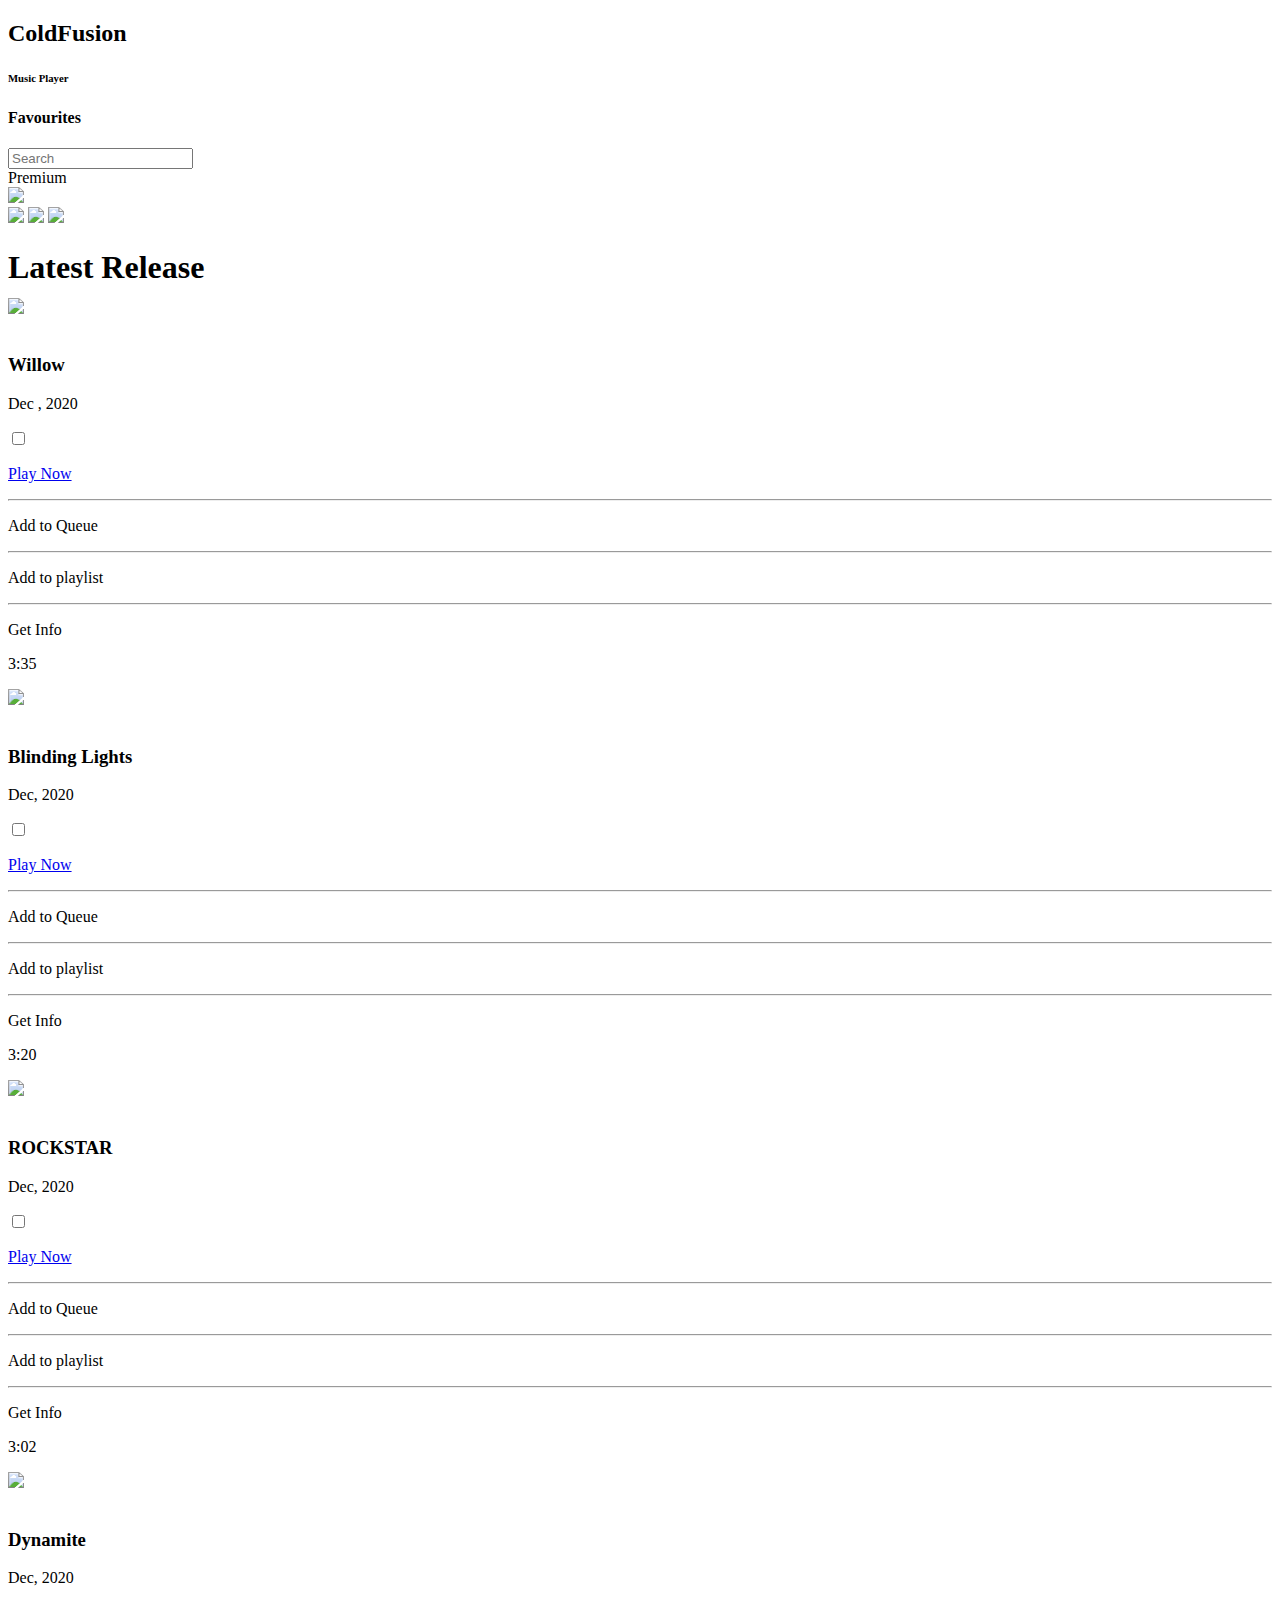
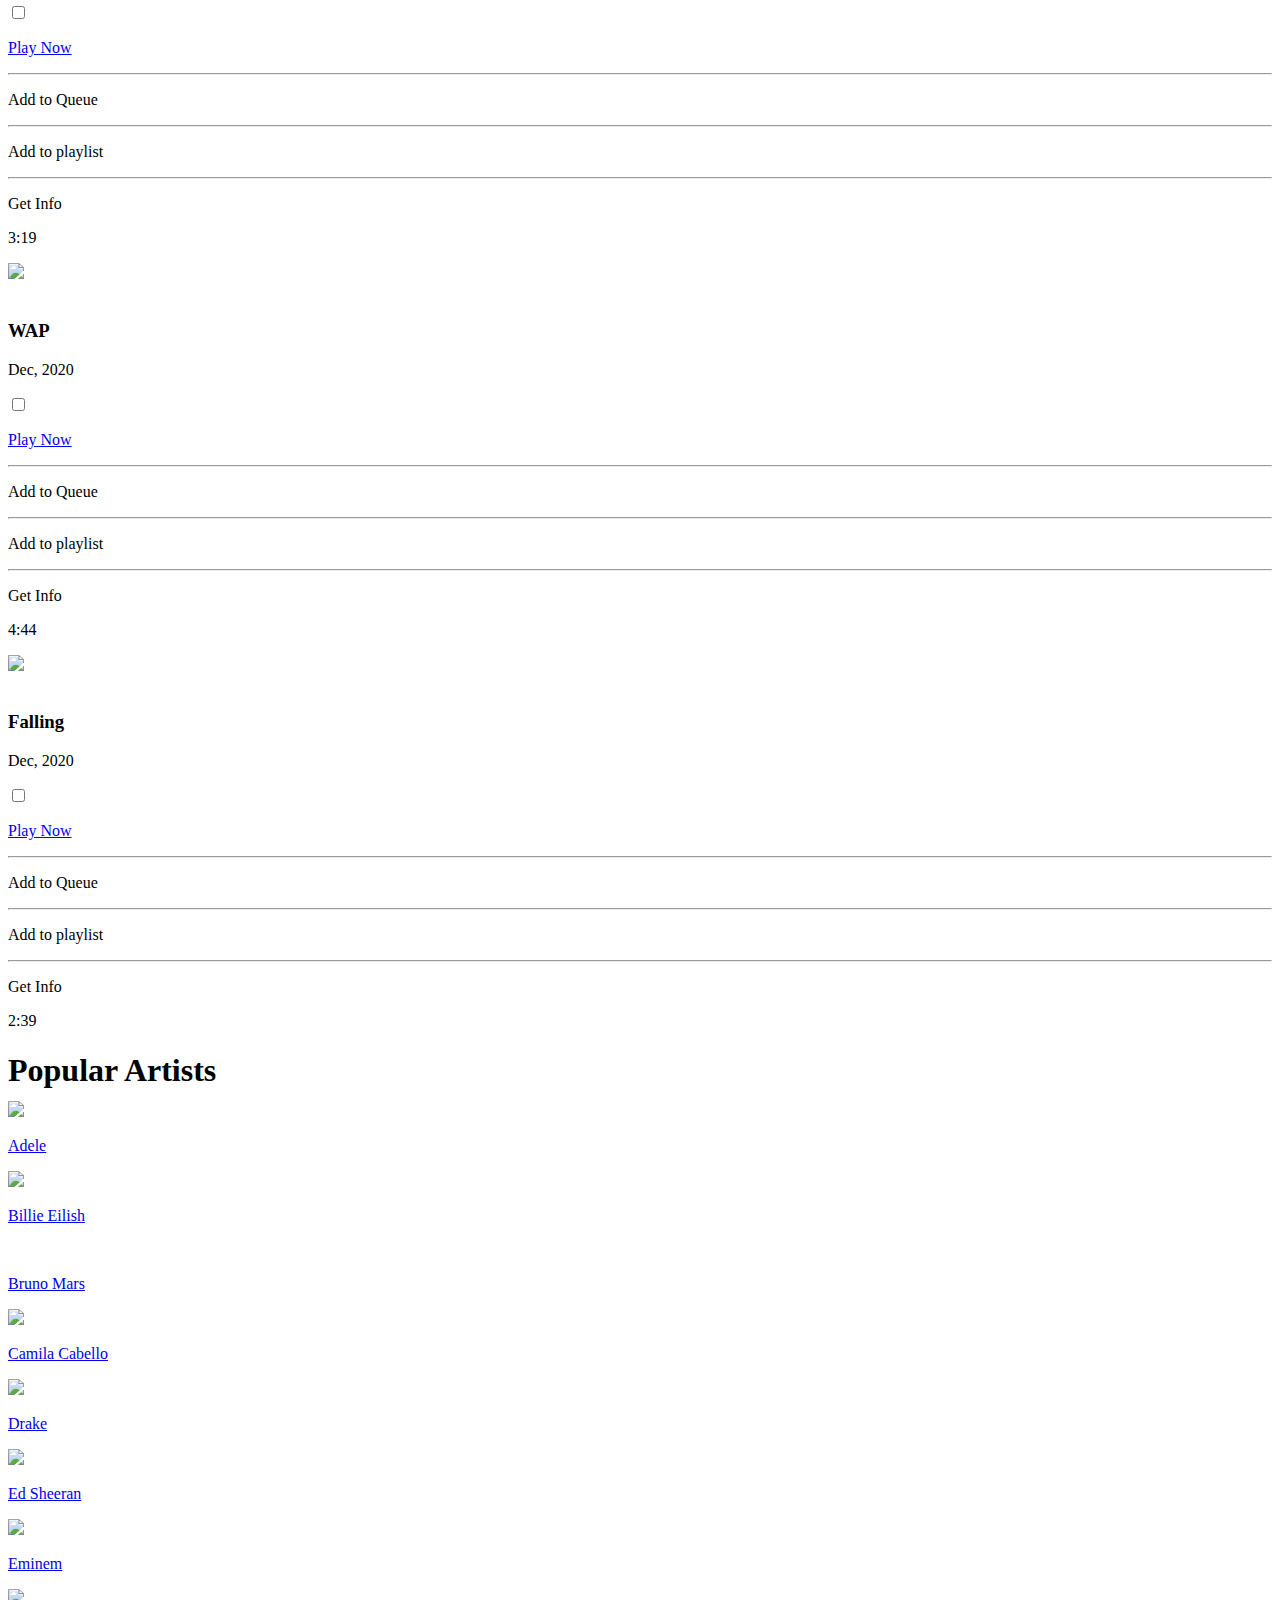
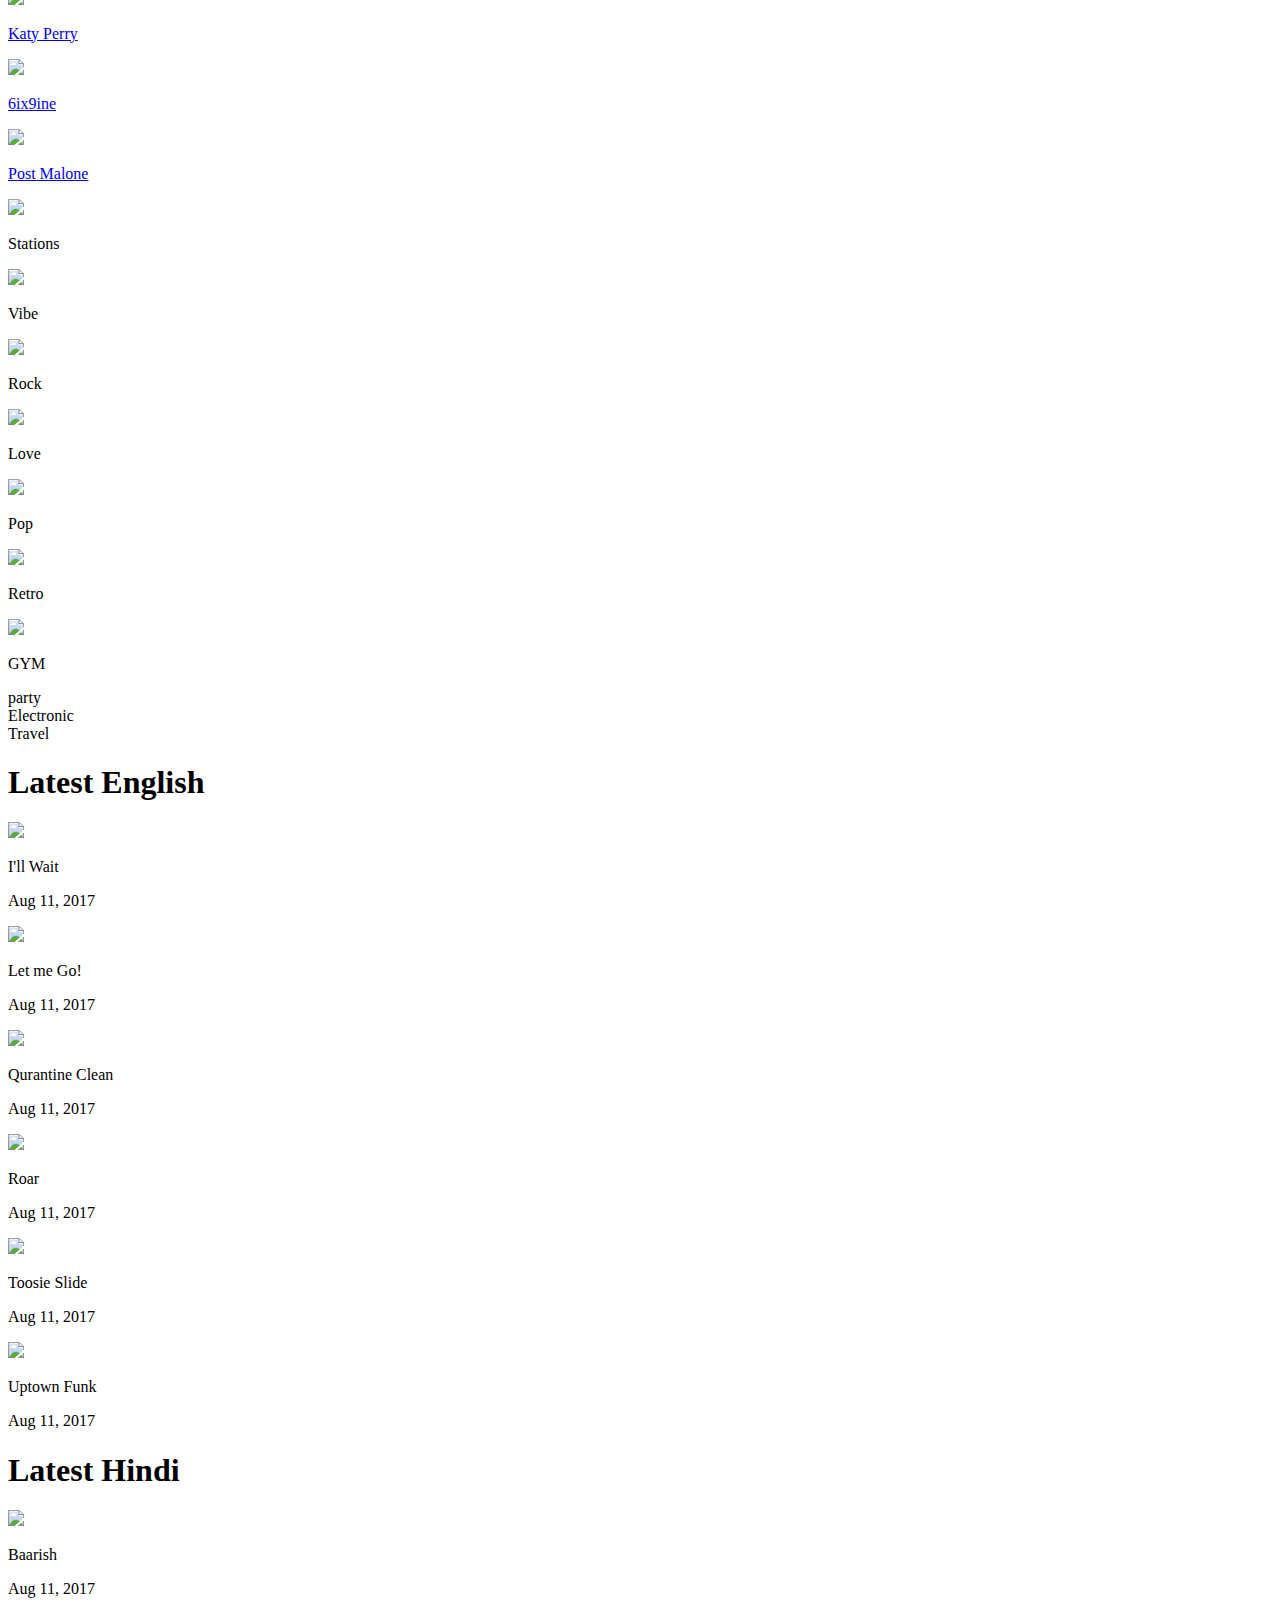
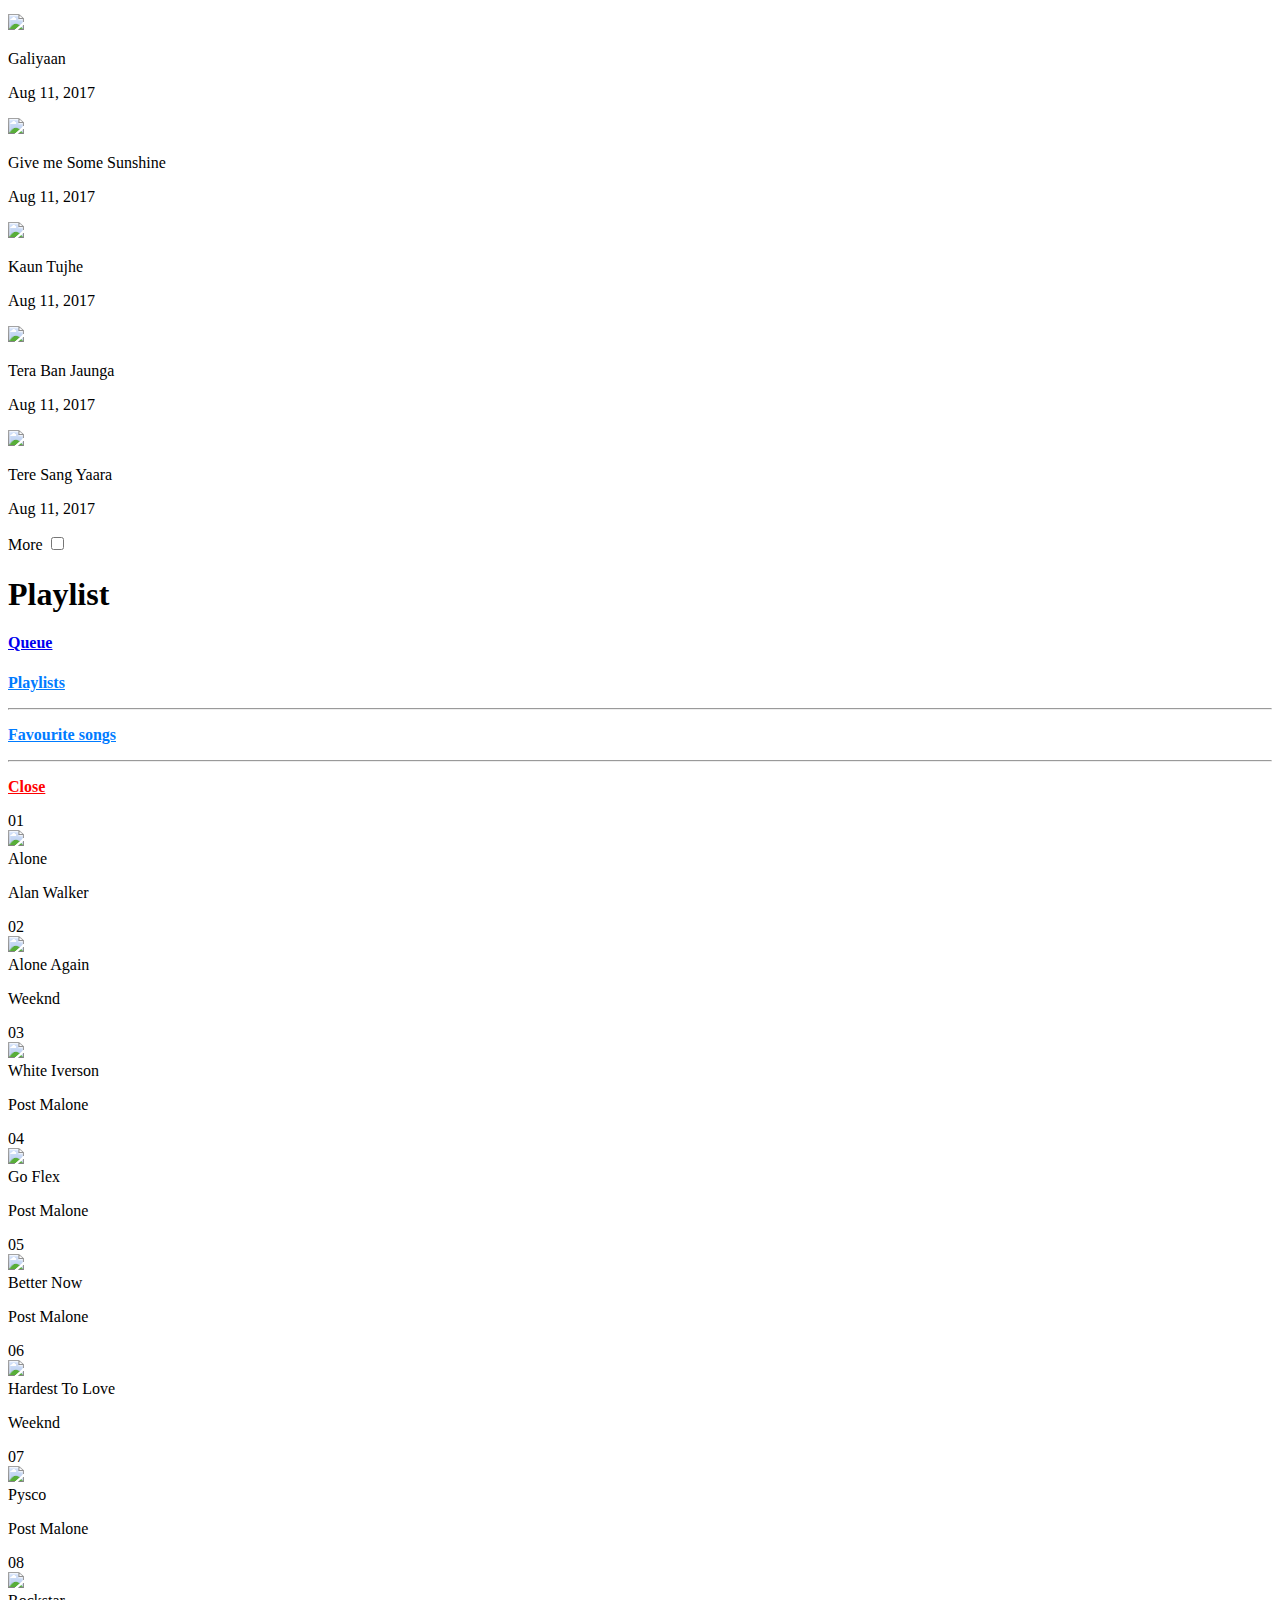
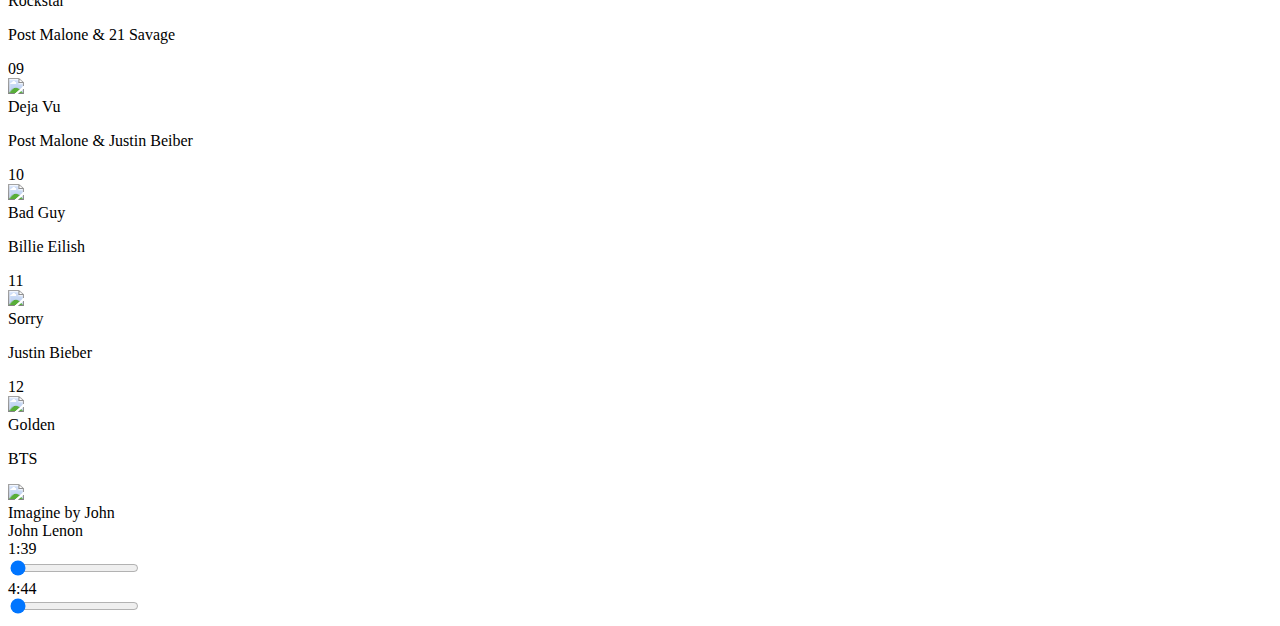
==== commit 5a131f65: "D" ====
--- a/index.html
+++ b/index.html
@@ -6,11 +6,11 @@
     <meta name="viewport" content="width=device-width, initial-scale=1.0">
     <title>ColdFusion Music Player</title>
     <!-- it is connected to two stylesheets -->
-    <link rel="stylesheet" type="text/css" href="/css/Main.css">
+    <link rel="stylesheet" type="text/css" href="../MusicPlayer/css/Main.css">
     <!-- <link rel="stylesheet" href="/Main.css"> -->
     <!-- desktop first approach is used for the same. -->
     <!-- this is the style sheet with all the media queries -->
-    <link rel="stylesheet" type="text/css" href="/css/toMakeResponsive.css">
+    <link rel="stylesheet" type="text/css" href="../MUSICPLAYER/css/toMakeResponsive.css">
     <!-- this script is just for font awesome fonts -->
     <script src="https://kit.fontawesome.com/2d9b67a497.js" crossorigin="anonymous"></script>
 </head>
@@ -356,7 +356,7 @@
                     <!-- if user clicks on any one artist, it will redirect the user to the second page -->
                     <!-- following is the list of artists -->
                     <!-- first artist -->
-                    <a href="/pages/singlePlaylist.html">
+                    <a href="/MusicPlayer/pages/singlePlaylist.html">
                         <div>
                             <img src="media/popular artists/adele.jpg">
                             <div><i class="fas fa-play"></i></div>
@@ -366,7 +366,7 @@
                         </div>
                     </a>
                     <!-- second artist -->
-                    <a href="/pages/singlePlaylist.html">
+                    <a href="/MusicPlayer/pages/singlePlaylist.html">
                         <div>
                             <img src="media/popular artists/billie eilish.jpg">
                             <div><i class="fas fa-play"></i></div>
@@ -376,7 +376,7 @@
                         </div>
                     </a>
                     <!-- third artist -->
-                    <a href="/pages/singlePlaylist.html">
+                    <a href="/MusicPlayer/pages/singlePlaylist.html">
                         <div>
                             <img src="media/popular artists/bruno mars.jpg" width="15vw" height="10vw">
                             <div><i class="fas fa-play"></i></div>
@@ -386,7 +386,7 @@
                         </div>
                     </a>
                     <!-- fourth artist -->
-                    <a href="/pages/singlePlaylist.html">
+                    <a href="/MusicPlayer/pages/singlePlaylist.html">
                         <div>
                             <img src="media/popular artists/Camila Cabello.jpg">
                             <div><i class="fas fa-play"></i></div>
@@ -396,7 +396,7 @@
                         </div>
                     </a>
                     <!-- fifth artist -->
-                    <a href="/pages/singlePlaylist.html">
+                    <a href="/MusicPlayer/pages/singlePlaylist.html">
                         <div>
                             <img src="media/popular artists/drake.jpg">
                             <div><i class="fas fa-play"></i></div>
@@ -415,7 +415,7 @@
                             </p>
                         </div>
                     </a><!-- 7th artist -->
-                    <a href="/pages/singlePlaylist.html">
+                    <a href="/MusicPlayer/pages/singlePlaylist.html">
                         <div>
                             <img src="media/popular artists/eminem.jpg">
                             <div><i class="fas fa-play"></i></div>
@@ -424,7 +424,7 @@
                             </p>
                         </div>
                     </a><!-- 8th artist -->
-                    <a href="/pages/singlePlaylist.html">
+                    <a href="/MusicPlayer/pages/singlePlaylist.html">
                         <div>
                             <img src="media/popular artists/Katy perry.jpg">
                             <div><i class="fas fa-play"></i></div>
@@ -434,7 +434,7 @@
                         </div>
                     </a>
                     <!-- 9th artist -->
-                    <a href="/pages/singlePlaylist.html">
+                    <a href="/MusicPlayer/pages/singlePlaylist.html">
                         <div>
                             <img src="media/popular artists/sixnine.jpg">
                             <div><i class="fas fa-play"></i></div>
@@ -444,7 +444,7 @@
                         </div>
                     </a>
                     <!-- 10th artist -->
-                    <a href="/pages/singlePlaylist.html">
+                    <a href="/MusicPlayer/pages/singlePlaylist.html">
                         <div>
                             <img src="media/popular artists/posty.png">
                             <div><i class="fas fa-play"></i></div>
